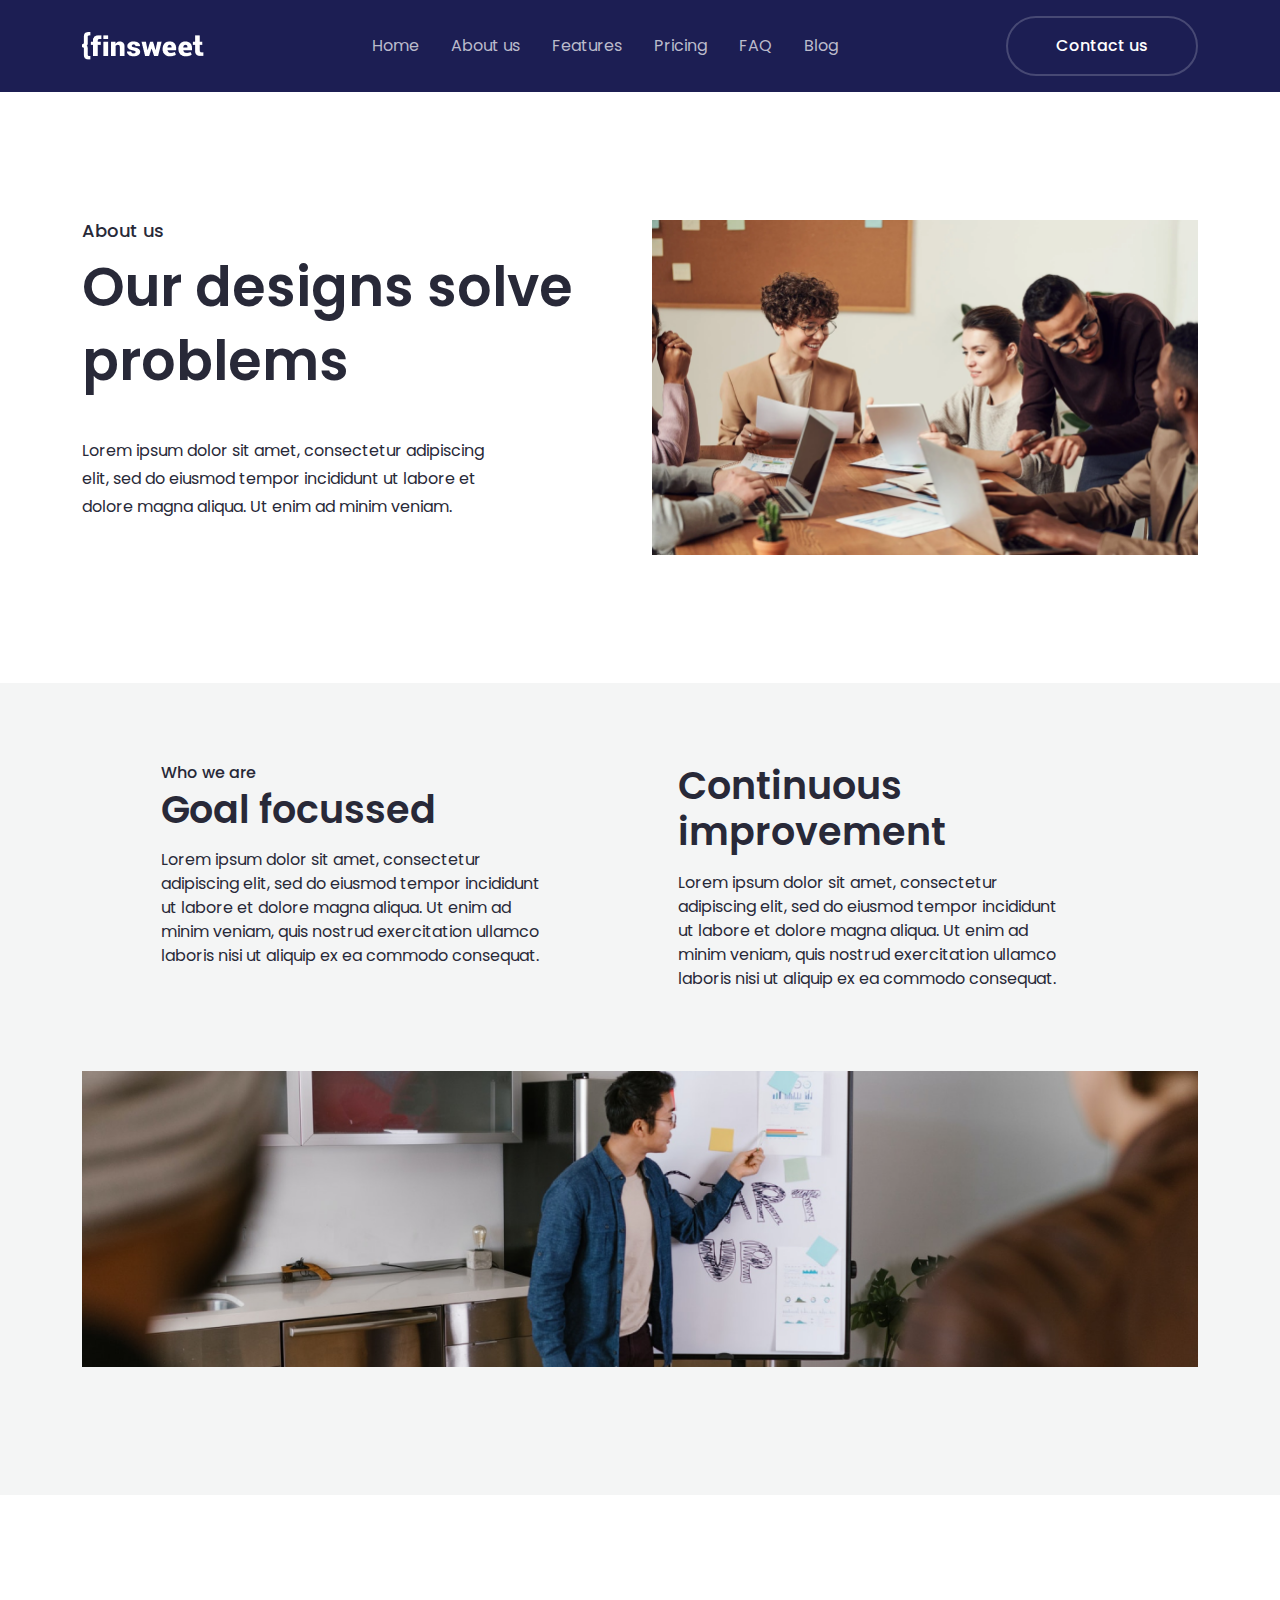
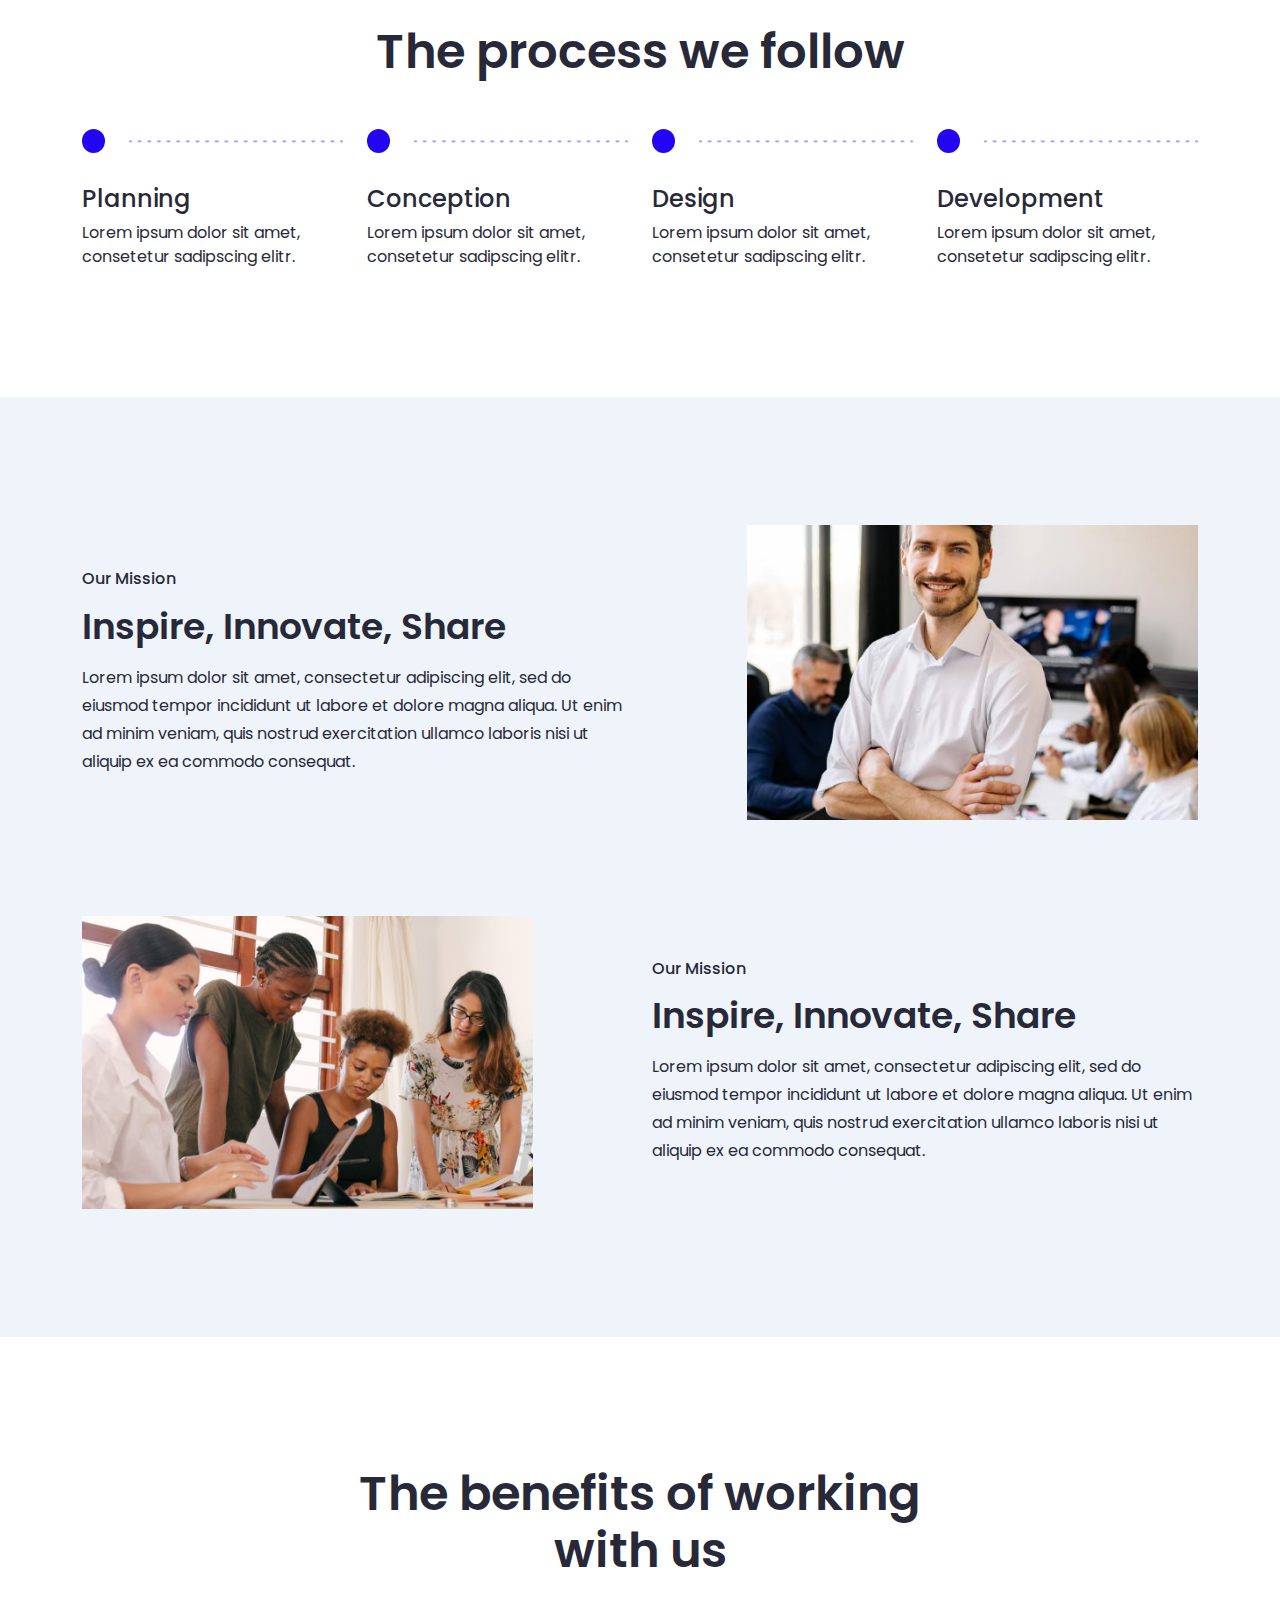
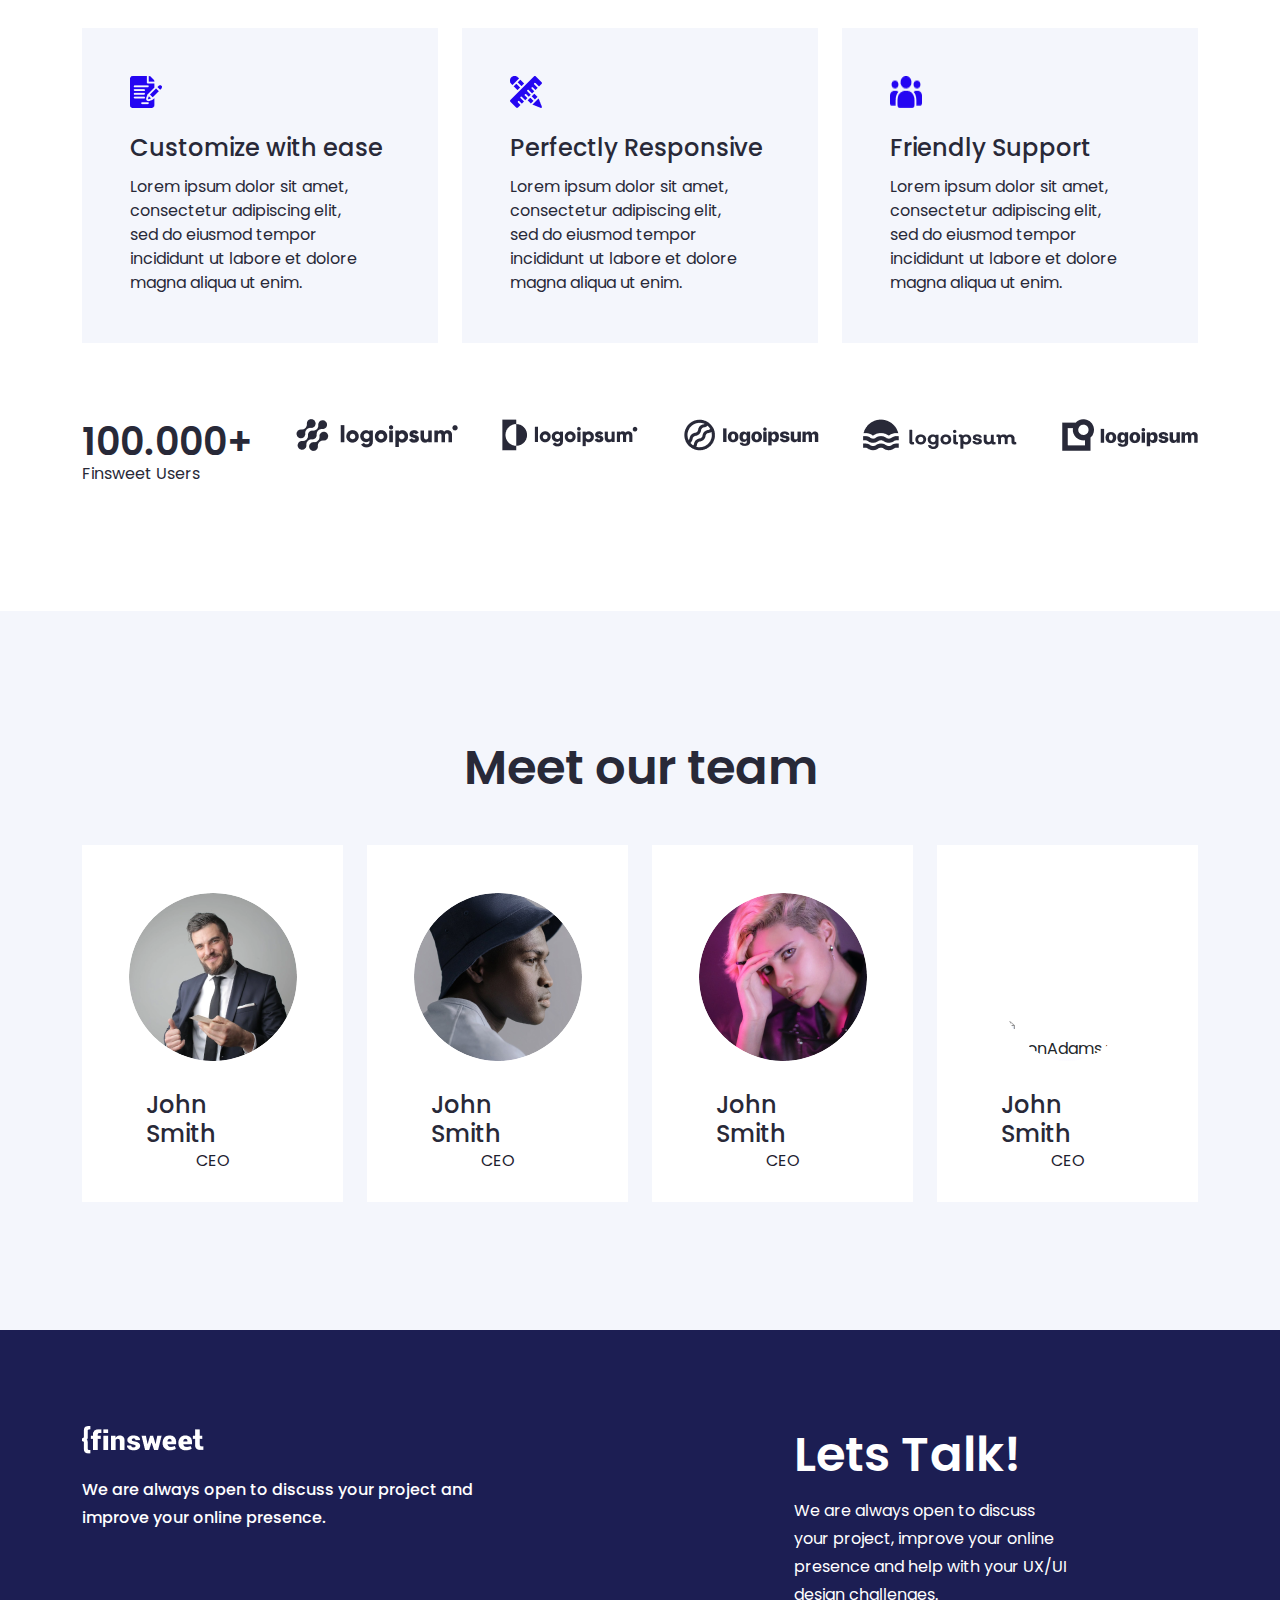
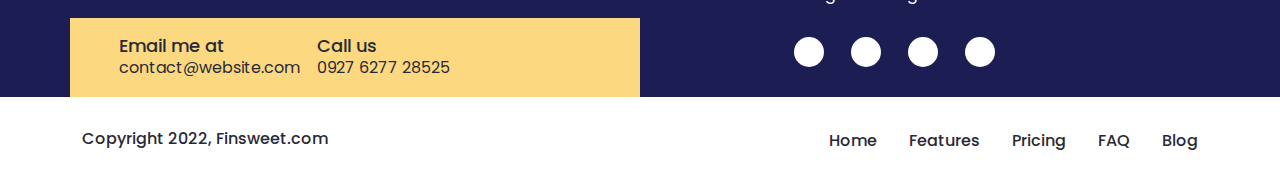
==== Aboutus.html @ c90996f8 "coded__Sk" ====
<!DOCTYPE html>
<html lang="en">
    <head>
        <meta charset="UTF-8">
        <meta name="viewport" content="width=device-width, initial-scale=1.0">
        <title>Finsweet</title>
        <!-- ================== Css link ================== -->
        <link rel="stylesheet" href="./Css/bootstrap.min.css">
        <link rel="stylesheet" href="./Css/Aboutus.css">
        <!-- ================== Css link ================== -->
        <!-- ================== Font Awesome link ================== -->

        <link
            rel="stylesheet"
            data-purpose="Layout StyleSheet"
            title="Web Awesome"
            href="/css/app-wa-462758aa1e172f82d39e1ea35e919e0a.css?vsn=d">

        <link
            rel="stylesheet"
            href="https://site-assets.fontawesome.com/releases/v6.6.0/css/all.css">

        <link
            rel="stylesheet"
            href="https://site-assets.fontawesome.com/releases/v6.6.0/css/sharp-duotone-solid.css">

        <link
            rel="stylesheet"
            href="https://site-assets.fontawesome.com/releases/v6.6.0/css/sharp-thin.css">

        <link
            rel="stylesheet"
            href="https://site-assets.fontawesome.com/releases/v6.6.0/css/sharp-solid.css">

        <link
            rel="stylesheet"
            href="https://site-assets.fontawesome.com/releases/v6.6.0/css/sharp-regular.css">

        <link
            rel="stylesheet"
            href="https://site-assets.fontawesome.com/releases/v6.6.0/css/sharp-light.css">
        <!-- ================== Font Awesome link ================== -->
    </head>
    <body>
        <!-- ====================== NavBar Markup ====================== -->
        <nav class="navbar navbar-expand-lg CoustomNav">
            <div class="container">
                <picture>
                    <img src="./images/About/NavbarLogo/Logo.png" alt="Logo.png"
                        title="Logo.png" />
                </picture>
                <!-- ========== Responsive Toogle Button ======== -->
                <button class="navbar-toggler" type="button"
                    data-bs-toggle="collapse"
                    data-bs-target="#navbarNavDropdown"
                    aria-controls="navbarNavDropdown" aria-expanded="false"
                    aria-label="Toggle navigation">
                    <span class="navbar-toggler-icon"></span>
                </button>
                <!-- ========== Responsive Toogle Button ======== -->
                <div class="CoustomNavbarMenu">
                    <ul class="navbar-nav CoustomNavbarIMenuUl ms-auto">
                        <li class="CoustomNavbarIMenuUl__Item">
                            <a href="./index.html">Home</a>
                        </li>
                        <li class="CoustomNavbarIMenuUl__Item">
                            <a href="#">About us</a>
                        </li>
                        <li class="CoustomNavbarIMenuUl__Item">
                            <a href="./features.html">Features</a>
                        </li>
                        <li class="CoustomNavbarIMenuUl__Item">
                            <a href="./Pricing.html">Pricing</a>
                        </li>
                        <li class="CoustomNavbarIMenuUl__Item">
                            <a href="#">FAQ</a>
                        </li>
                        <li class="CoustomNavbarIMenuUl__Item">
                            <a href="#">Blog</a>
                        </li>
                    </ul>
                </div>
                <button class="CoustomNav__button">Contact us</button>
            </div>
        </nav>
        <!-- ====================== NavBar Markup ====================== -->
        <!-- ====================== Our Designs Markup ====================== -->
        <section id="OurDesign">
            <div class="container">
                <div
                    class="row d-flex justify-content-between align-content-center">
                    <div class="col-lg-6">
                        <div class="OurDesignAbout">
                            <h4 class="OurDesignAbout__Subtitle">
                                About us
                            </h4>
                            <h4 class="OurDesignAbout__Title">
                                Our designs solve problems
                            </h4>
                            <p class="OurDesignAbout__Summary">
                                Lorem ipsum dolor sit amet, consectetur
                                adipiscing elit, sed do eiusmod tempor
                                incididunt ut labore et dolore magna aliqua. Ut
                                enim ad minim veniam.
                            </p>
                        </div>
                    </div>
                    <div class="col-lg-6">
                        <div class="OurDesignRight">
                            <picture>
                                <img
                                    src="./images/About/OurDesign/OurDesign.png"
                                    alt="OurDesign.png" title="OurDesign.png"
                                    class="w-100 img-fluid">
                            </picture>
                        </div>
                    </div>
                </div>
            </div>
        </section>
        <!-- ====================== Our Designs Markup ====================== -->
        <!-- ====================== WhoWeAre Markup ====================== -->
        <section id="WhoWeAre">
            <div class="container">
                <div class="row WhoWeAreWrapper">
                    <div class="col-lg-6">
                        <div class="WhoWeAreLeft">
                            <h4 class="WhoWeAreLeft__Subtitle">
                                Who we are
                            </h4>
                            <h4 class="WhoWeAreLeft__Title">
                                Goal focussed
                            </h4>
                            <p class="WhoWeAreLeft__Summary">
                                Lorem ipsum dolor sit amet, consectetur
                                adipiscing elit, sed do eiusmod tempor
                                incididunt ut labore et dolore magna aliqua. Ut
                                enim ad minim veniam, quis nostrud exercitation
                                ullamco laboris nisi ut aliquip ex ea commodo
                                consequat.
                            </p>
                        </div>
                    </div>
                    <div class="col-lg-6">
                        <div class="WhoWeAreRight">
                            <h4 class="WhoWeAreRight__title">
                                Continuous improvement
                            </h4>
                            <p class="WhoWeAreRight__Summary">
                                Lorem ipsum dolor sit amet, consectetur
                                adipiscing elit, sed do eiusmod tempor
                                incididunt ut labore et dolore magna aliqua. Ut
                                enim ad minim veniam, quis nostrud exercitation
                                ullamco laboris nisi ut aliquip ex ea commodo
                                consequat.
                            </p>
                        </div>
                    </div>
                </div>
                <div class="row">
                    <div class="col">
                        <picture>
                            <img src="./images/About/WhoWeAre/WhoWeAre.png"
                                alt="WhoWeAre.png" title="WhoWeAre.png"
                                class="w-100 img-fluid">
                        </picture>
                    </div>
                </div>
            </div>
        </section>
        <!-- ====================== WhoWeAre Markup ====================== -->
        <!-- ====================== Poccess Markup ====================== -->
        <section id="proccess">
            <div class="container">
                <h4 class="text-center proccess__Header">
                    The process we follow
                </h4>
                <div class="row ProccessItemWrapper">
                    <div class="col-lg-3">
                        <div class="proccessItem">

                            <div class="proccessItemUpper">
                                <div class="proccessItem__circle"></div>
                                <picture>
                                    <img
                                        src="./images/About/Proccess/LineIndicator.png"
                                        alt="LineIndicator.png"
                                        title="LineIndicator.png"
                                        class="img-fluid w-100">
                                </picture>
                            </div>
                            <h4 class="proccessItem__Header">
                                Planning
                            </h4>
                            <p class="proccessItem__Summary">
                                Lorem ipsum dolor sit amet, consetetur
                                sadipscing elitr.
                            </p>
                        </div>
                    </div>
                    <div class="col-lg-3">
                        <div class="proccessItem">

                            <div class="proccessItemUpper">
                                <div class="proccessItem__circle"></div>
                                <picture>
                                    <img
                                        src="./images/About/Proccess/LineIndicator.png"
                                        alt="LineIndicator.png"
                                        title="LineIndicator.png"
                                        class="img-fluid w-100">
                                </picture>
                            </div>
                            <h4 class="proccessItem__Header">
                                Conception
                            </h4>
                            <p class="proccessItem__Summary">
                                Lorem ipsum dolor sit amet, consetetur
                                sadipscing elitr.
                            </p>
                        </div>
                    </div>
                    <div class="col-lg-3">
                        <div class="proccessItem">

                            <div class="proccessItemUpper">
                                <div class="proccessItem__circle"></div>
                                <picture>
                                    <img
                                        src="./images/About/Proccess/LineIndicator.png"
                                        alt="LineIndicator.png"
                                        title="LineIndicator.png"
                                        class="img-fluid w-100">
                                </picture>
                            </div>
                            <h4 class="proccessItem__Header">
                                Design
                            </h4>
                            <p class="proccessItem__Summary">
                                Lorem ipsum dolor sit amet, consetetur
                                sadipscing elitr.
                            </p>
                        </div>
                    </div>
                    <div class="col-lg-3">
                        <div class="proccessItem">

                            <div class="proccessItemUpper">
                                <div class="proccessItem__circle"></div>
                                <picture>
                                    <img
                                        src="./images/About/Proccess/LineIndicator.png"
                                        alt="LineIndicator.png"
                                        title="LineIndicator.png"
                                        class="img-fluid w-100">
                                </picture>
                            </div>
                            <h4 class="proccessItem__Header">
                                Development
                            </h4>
                            <p class="proccessItem__Summary">
                                Lorem ipsum dolor sit amet, consetetur
                                sadipscing elitr.
                            </p>
                        </div>
                    </div>

                </div>
            </div>
        </section>
        <!-- ====================== Poccess Markup ====================== -->
        <!-- ====================== MisionVison Markup ====================== -->
        <section id="MisionVison">
            <div class="container">
                <div
                    class="row MissionVisonWrapper">
                    <div class="col-lg-6">
                        <div class="MisionVisionLeft">
                            <h4 class="MisionVisionLeft__SubbHeader">
                                Our Mission
                            </h4>
                            <h4 class="MisionVisionLeft__Header">
                                Inspire, Innovate, Share
                            </h4>
                            <p class="MisionVisionLeft__Summary">
                                Lorem ipsum dolor sit amet, consectetur
                                adipiscing elit, sed do eiusmod tempor
                                incididunt ut labore et dolore magna aliqua. Ut
                                enim ad minim veniam, quis nostrud exercitation
                                ullamco laboris nisi ut aliquip ex ea commodo
                                consequat.
                            </p>
                        </div>
                    </div>
                    <div class="col-lg-5">
                        <picture>
                            <img
                                src="./images/About/MissionVison/MissionVission.png"
                                alt="MissionVission.png"
                                title="MissionVission.png"
                                class="w-100 img-fluid">
                        </picture>
                    </div>
                </div>
                <div
                    class="row MissionVisonWrapper Mission--wrapper">
                    <div class="col-lg-5">
                        <picture>
                            <img
                                src="./images/About/MissionVison/missionvission2.png"
                                alt="missionvission2.png"
                                title="missionvission2.png"
                                class="w-100 img-fluid">
                        </picture>
                    </div>
                    <div class="col-lg-6">
                        <div class="MisionVisionLeft">
                            <h4 class="MisionVisionLeft__SubbHeader">
                                Our Mission
                            </h4>
                            <h4 class="MisionVisionLeft__Header">
                                Inspire, Innovate, Share
                            </h4>
                            <p class="MisionVisionLeft__Summary">
                                Lorem ipsum dolor sit amet, consectetur
                                adipiscing elit, sed do eiusmod tempor
                                incididunt ut labore et dolore magna aliqua. Ut
                                enim ad minim veniam, quis nostrud exercitation
                                ullamco laboris nisi ut aliquip ex ea commodo
                                consequat.
                            </p>
                        </div>
                    </div>

                </div>
            </div>
        </section>
        <!-- ====================== MisionVison Markup ====================== -->
        <!-- ====================== Benefits Markup ====================== -->
        <section id="Benefits">
            <div class="container">
                <div class="d-flex justify-content-center BenefitsHeader">
                    <h4 class="BenefitsHeader__title">
                        The benefits of working with us
                    </h4>
                </div>
                <div class="row BenefitsItemWrapper">
                    <div class="col-lg-4">
                        <div class="BenefitsItem">
                            <picture>
                                <img src="./images/About/Benefits/Icon1.png"
                                    alt="Icon1.png" title="Icon1.png"
                                    class="BenefitsItemIcon">
                            </picture>
                            <h4 class="BenefitsItem__header">
                                Customize with ease
                            </h4>
                            <p class="BenefitsItem__summary">
                                Lorem ipsum dolor sit amet, consectetur
                                adipiscing elit, sed do eiusmod tempor
                                incididunt ut labore et dolore magna aliqua ut
                                enim.
                            </p>
                        </div>
                    </div>
                    <div class="col-lg-4">
                        <div class="BenefitsItem">
                            <picture>
                                <img src="./images/About/Benefits/Icon2.png"
                                    alt="Icon1.png" title="Icon1.png"
                                    class="BenefitsItemIcon">
                            </picture>
                            <h4 class="BenefitsItem__header">
                                Perfectly Responsive
                            </h4>
                            <p class="BenefitsItem__summary">
                                Lorem ipsum dolor sit amet, consectetur
                                adipiscing elit, sed do eiusmod tempor
                                incididunt ut labore et dolore magna aliqua ut
                                enim.
                            </p>
                        </div>
                    </div>
                    <div class="col-lg-4">
                        <div class="BenefitsItem">
                            <picture>
                                <img src="./images/About/Benefits/Icon3.png"
                                    alt="Icon1.png" title="Icon1.png"
                                    class="BenefitsItemIcon">
                            </picture>
                            <h4 class="BenefitsItem__header">
                                Friendly Support
                            </h4>
                            <p class="BenefitsItem__summary">
                                Lorem ipsum dolor sit amet, consectetur
                                adipiscing elit, sed do eiusmod tempor
                                incididunt ut labore et dolore magna aliqua ut
                                enim.
                            </p>
                        </div>
                    </div>
                </div>
                <div class="BenefitsDownLogo">
                    <div class="BenefitsDownLogoLeft">
                        <h4 class="BenefitsDownLogoLeft__header">
                            100.000+
                        </h4>
                        <h4 class="BenefitsDownLogoLeft__Subheader">
                            Finsweet Users
                        </h4>
                    </div>
                    <picture><img src="./images/About/Benefits/Logo1.png"
                            alt="Logo1.png" title="Logo1.png"
                            class="w-100 img-fluid"></picture>

                    <picture><img src="./images/About/Benefits/Logo2.png"
                            alt="Logo2.png" title="Logo2.png"
                            class="w-100 img-fluid"></picture>
                    <picture><img src="./images/About/Benefits/Logo3.png"
                            alt="Logo3.png" title="Logo3.png"
                            class="w-100 img-fluid"></picture>
                    <picture><img src="./images/About/Benefits/Logo4.png"
                            alt="Logo4.png" title="Logo4.png"
                            class="w-100 img-fluid"></picture>
                    <picture><img src="./images/About/Benefits/Logo5.png"
                            alt="Logo5.png" title="Logo5.png"
                            class="w-100 img-fluid"></picture>
                </div>
            </div>
        </section>
        <!-- ====================== Benefits Markup ====================== -->
        <!-- ====================== MeetTeam Markup ====================== -->
        <section id="MeetTeam">
            <div class="container">
                <div class=" d-flex justify-content-center">
                    <h4 class="MeetTeamHeader__title">
                        Meet our team
                    </h4>
                </div>
                <div class="d-flex mt-5 row">
                    <div class="col-3">
                        <div class="JhonSmith">
                            <div class="JhonSmithPicture">
                                <picture>
                                    <img
                                        src="./images/About/MeetTeam/JohnSmith.png"
                                        alt="JohnSmith.png"
                                        title="JohnSmith.png">
                                </picture>
                                <div class="JhonSmithPictureOverlayer">
                                    <i class="fa-brands fa-facebook"></i>
                                    <i class="fa-brands fa-twitter"></i>
                                    <i class="fa-brands fa-linkedin"></i>
                                </div>
                            </div>
                            <h4 class="JhonSmith__title">
                                John Smith
                            </h4>
                            <h4 class="JhonSmith__Subtitle">
                                CEO
                            </h4>
                        </div>
                    </div>
                    <div class="col-3">
                        <div class="JhonSmith">
                            <div class="JhonSmithPicture">
                                <picture>
                                    <img
                                        src="./images/About/MeetTeam/PaulJones.png"
                                        alt="PaulJones.png"
                                        title="PaulJones.png">
                                </picture>
                                <div class="JhonSmithPictureOverlayer">
                                    <i class="fa-brands fa-facebook"></i>
                                    <i class="fa-brands fa-twitter"></i>
                                    <i class="fa-brands fa-linkedin"></i>
                                </div>
                            </div>
                            <h4 class="JhonSmith__title">
                                John Smith
                            </h4>
                            <h4 class="JhonSmith__Subtitle">
                                CEO
                            </h4>
                        </div>
                    </div>
                    <div class="col-3">
                        <div class="JhonSmith">
                            <div class="JhonSmithPicture">
                                <picture>
                                    <img
                                        src="./images/About/MeetTeam/SaraHarin.png"
                                        alt="SaraHarin.png"
                                        title="SaraHarin.png">
                                </picture>
                                <div class="JhonSmithPictureOverlayer">
                                    <i class="fa-brands fa-facebook"></i>
                                    <i class="fa-brands fa-twitter"></i>
                                    <i class="fa-brands fa-linkedin"></i>
                                </div>
                            </div>
                            <h4 class="JhonSmith__title">
                                John Smith
                            </h4>
                            <h4 class="JhonSmith__Subtitle">
                                CEO
                            </h4>
                        </div>
                    </div>
                    <div class="col-3">
                        <div class="JhonSmith">
                            <div class="JhonSmithPicture">
                                <picture>
                                    <img src="./Images/MeetTeam/SimonAdams.png"
                                        alt="SimonAdams.png"
                                        title="SimonAdams.png">
                                </picture>
                                <div class="JhonSmithPictureOverlayer">
                                    <i class="fa-brands fa-facebook"></i>
                                    <i class="fa-brands fa-twitter"></i>
                                    <i class="fa-brands fa-linkedin"></i>
                                </div>
                            </div>
                            <h4 class="JhonSmith__title">
                                John Smith
                            </h4>
                            <h4 class="JhonSmith__Subtitle">
                                CEO
                            </h4>
                        </div>
                    </div>
                </div>
            </div>

        </section>
        <!-- ====================== MeetTeam Markup ====================== -->
        <!-- =========== Footer Markup =========== -->
        <section id="Footer">
            <div class="container">
                <div class="row">
                    <div class="col-6">
                        <div class="FooterLeft">
                            <picture>
                                <img src="./images/NavbarLogo/Logo.png"
                                    alt="Logo.png"
                                    title="Logo.png">
                            </picture>
                            <p class="FooterLeft__Summary">
                                We are always open to discuss your project and
                                improve your
                                online presence.
                            </p>
                            <div class="row FooterLeftContact">
                                <div class="col-6">
                                    <div class="FooterLeftContactleft">
                                        <h4
                                            class="FooterLeftContactleft__header">
                                            Email me at
                                        </h4>
                                        <a href="#"
                                            class="FooterLeftContactleft__mail">
                                            contact@website.com
                                        </a>
                                    </div>
                                </div>
                                <div class="col-6">
                                    <div class="FooterLeftContactleft">
                                        <h4
                                            class="FooterLeftContactleft__header">
                                            Call us
                                        </h4>
                                        <a href="#"
                                            class="FooterLeftContactleft__mail">
                                            0927 6277 28525
                                        </a>
                                    </div>
                                </div>

                            </div>
                        </div>
                    </div>
                    <div class="col-6">
                        <div class="FotterRigth">
                            <h4 class="FotterRigth__title">
                                Lets Talk!
                            </h4>
                            <p class="FotterRigth__Summary">
                                We are always open to discuss your project,
                                improve your
                                online presence and help with your UX/UI design
                                challenges.
                            </p>
                            <div class="FotterRigthIcon">
                                <a href="#" class="FotterRigthIcon__linked"><i
                                        class="fa-brands fa-facebook-f"></i></a>

                                <a href="#" class="FotterRigthIcon__linked"><i
                                        class="fa-brands fa-twitter"></i></a>
                                <a href="#" class="FotterRigthIcon__linked"> <i
                                        class="fa-brands fa-square-instagram"></i></a>
                                <a href="#" class="FotterRigthIcon__linked"> <i
                                        class="fa-brands fa-linkedin"></i></a>

                            </div>
                        </div>
                    </div>
                </div>
            </div>
        </section>
        <!-- =========== Footer Markup =========== -->
        <!-- =========== Footer2 Markup =========== -->
        <footer>
            <div class="container">
                <div class="FotterWrapper">
                    <h4 class="FootterPartCopy">Copyright 2022,
                        Finsweet.com</h4>

                    <div>
                        <ul class="FootterPartCopyRigt">
                            <li class="FootterPartCopyRigt">
                                <a class="FootterPartCopyRigt__item"
                                    aria-current="page"
                                    href="#">Home</a>
                            </li>
                            <li class="FootterPartCopyRigt">
                                <a class="FootterPartCopyRigt__item"
                                    href="#">Features</a>
                            </li>

                            <li class="FootterPartCopyRigt">
                                <a class="FootterPartCopyRigt__item"
                                    href="#">Pricing</a>
                            </li>
                            <li class="FootterPartCopyRigt">
                                <a class="FootterPartCopyRigt__item"
                                    href="#">FAQ</a>
                            </li>
                            <li class="FootterPartCopyRigt">
                                <a class="FootterPartCopyRigt__item"
                                    href="#">Blog</a>
                            </li>

                        </ul>
                    </div>
                </div>
            </div>
        </footer>
        <!-- =========== Footer2 Markup =========== -->
        <!-- ================== Java & Bootstrap link ================== -->
        <script src="./js/bootstrap.min.js"></script>
        <script src="./js/main.js"></script>
        <!-- ================== Java & Bootstrap link ================== -->
    </body>
</html>
---- Css/Aboutus.css ----
/* ======================Common CSS====================== */
/* =============== Google Font ============= */
/* =============== Popins Font =============== */
@import url("https://fonts.googleapis.com/css2?family=Poppins:ital,wght@0,100;0,200;0,300;0,400;0,500;0,600;0,700;0,800;0,900;1,100;1,200;1,300;1,400;1,500;1,600;1,700;1,800;1,900&display=swap");
/* =============== Popins Font =============== */
/* =============== Google Font ============= */
* {
  padding: 0;
  margin: 0;
  box-sizing: border-box;
}
a {
  text-decoration: none;
}
h1,
h2,
h3,
h4,
h5,
h6,
img,
ul,
li,
ol,
span,
a,
div,
nav,
br,
p {
  margin: 0;
  padding: 0;
}
ul,
li,
ol {
  list-style: none;
}
img {
  vertical-align: middle;
}
:root {
  --primary_Background_color: #1c1e53;
  --secondary_Background_color: #f4f6fc;
  --yellow_color: #fcd980;
  --white_color: #ffff;
  --black_color: #282938;
  /* ===========Text Font Family============ */
  --Popins_Font: "Poppins", sans-serif;
  /* ===========Text Font Family============ */
}
body {
  font-family: var(--Popins_Font);
}
/* ======================Common CSS====================== */
/* ================ Navbar Css ================ */
.CoustomNav {
  padding: 16px 0;
  background-color: var(--primary_Background_color);
}

.CoustomNavbarIMenuUl {
  column-gap: 32px;
}
.CoustomNavbarIMenuUl__Item a {
  color: #bbbbcb;
  transition: all linear 0.2s;
  -webkit-transition: all linear 0.2s;
  -moz-transition: all linear 0.2s;
  -ms-transition: all linear 0.2s;
  -o-transition: all linear 0.2s;
}
.CoustomNavbarIMenuUl__Item:hover a {
  color: var(--white_color);
}
.CoustomNav__button {
  padding: 16px 48px;
  background-color: transparent;
  color: var(--white_color);
  font-size: 16px;
  font-weight: 500;
  border: 2px solid rgb(244, 246, 252, 20%);
  border-radius: 42px;
  -webkit-border-radius: 42px;
  -moz-border-radius: 42px;
  -ms-border-radius: 42px;
  -o-border-radius: 42px;
  transition: all linear 0.3s;
  -webkit-transition: all linear 0.3s;
  -moz-transition: all linear 0.3s;
  -ms-transition: all linear 0.3s;
  -o-transition: all linear 0.3s;
}
.CoustomNav__button:hover {
  background-color: var(--yellow_color);
  color: var(--black_color);
}
/* ================ Navbar Css ================ */
/* ====================== Our Designs Css ====================== */
#OurDesign {
  background-color: var(--white_color);
  padding: 128px 0;
}
.OurDesignAbout {
  display: flex;
  flex-direction: column;
}
.OurDesignAbout__Subtitle {
  font-size: 18px;
  font-weight: 500;
  color: var(--black_color);
}
.OurDesignAbout__Title {
  margin-top: 8px;
  font-size: 54px;
  font-weight: 600;
  color: var(--black_color);
  line-height: 74px;
}
.OurDesignAbout__Summary {
  margin-top: 39px;
  font-size: 16px;
  font-weight: 400;
  color: var(--black_color);
  line-height: 28px;
  padding-right: 139px;
}
/* ====================== Our Designs Css ====================== */
/* ====================== WhoWeAre Css ====================== */
#WhoWeAre {
  background-color: #f4f5f5;
  padding-top: 80px;
  padding-bottom: 128px;
}
.WhoWeAreWrapper {
  display: flex;
  justify-content: space-between;
  padding-left: 79px;
  padding-right: 27px;
  padding-bottom: 80px;
}
.WhoWeAreLeft {
  display: flex;
  flex-direction: column;
}
.WhoWeAreLeft__Subtitle {
  font-size: 16px;
  font-weight: 500;
  color: var(--black_color);
}
.WhoWeAreLeft__Title {
  margin-top: 4px;
  font-size: 38px;
  font-weight: 600;
  color: var(--black_color);
}
.WhoWeAreLeft__Summary {
  margin-top: 16px;
  font-size: 16px;
  font-weight: 400;
  color: var(--black_color);
  padding-right: 107px;
}
.WhoWeAreRight {
  display: flex;
  flex-direction: column;
}
.WhoWeAreRight__title {
  font-size: 38px;
  font-weight: 600;
  color: var(--black_color);
}
.WhoWeAreRight__Summary {
  margin-top: 16px;
  font-size: 16px;
  font-weight: 400;
  color: var(--black_color);
  padding-right: 107px;
}
/* ====================== WhoWeAre Css ====================== */
/* ====================== Proccess Css ====================== */
#proccess {
  padding: 128px 0;
  background-color: var(--white_color);
}
.proccess__Header {
  font-size: 48px;
  font-weight: 600;
  color: var(--black_color);
}
.ProccessItemWrapper {
  margin-top: 48px;
}
.proccessItem {
  display: flex;
  flex-direction: column;
}
.proccessItemUpper {
  display: flex;
  column-gap: 24px;
}
.proccessItem__circle {
  height: 24px;
  width: 24px;
  border-radius: 100%;
  border: none;
  -webkit-border-radius: 100%;
  -moz-border-radius: 100%;
  -ms-border-radius: 100%;
  -o-border-radius: 100%;
  background-color: #2405f2;
}
.proccessItem__Header {
  margin-top: 32px;
  font-size: 24px;
  font-weight: 500;
  color: var(--black_color);
}
.proccessItem__Summary {
  margin-top: 8px;
  font-size: 16px;
  font-weight: 400;
  color: var(--black_color);
  line-height: 24px;
}
/* ====================== Proccess Css ====================== */
/* ====================== MisionVison Css ====================== */
#MisionVison {
  padding: 128px 0;
  background-color: #eef4fa;
}
.MissionVisonWrapper {
  display: flex;
  justify-content: space-between;
  align-items: center;
}
.MisionVisionLeft {
  display: flex;
  flex-direction: column;
  row-gap: 16px;
}
.MisionVisionLeft__SubbHeader {
  font-size: 16px;
  font-weight: 500;
  color: var(--black_color);
}
.MisionVisionLeft__Header {
  font-size: 36px;
  font-weight: 600;
  color: var(--black_color);
}
.MisionVisionLeft__Summary {
  font-size: 16px;
  font-weight: 400;
  line-height: 28px;
  color: var(--black_color);
  padding-right: 5px;
}
.Mission--wrapper {
  margin-top: 96px;
}
/* ====================== MisionVison Css ====================== */
/* ====================== Benefits Css ====================== */
#Benefits {
  background-color: var(--white_color);
  padding: 128px 0;
}
.BenefitsHeader__title {
  font-size: 48px;
  font-weight: 600;
  color: var(--black_color);
  max-width: 630px;
  text-align: center;
}
.BenefitsItemWrapper {
  margin-top: 48px;
}
.BenefitsItem {
  background-color: #f4f6fc;
  padding: 48px 0 48px 48px;
}
.BenefitsItemIcon {
  height: 32px;
  width: 32px;
}
.BenefitsItem__header {
  margin-top: 26px;
  font-size: 24px;
  font-weight: 500;
  color: var(--black_color);
}
.BenefitsItem__summary {
  font-size: 16px;
  margin-top: 12px;
  font-weight: 400;
  color: var(--black_color);
  padding-right: 75px;
}
.BenefitsDownLogo {
  display: flex;
}
.BenefitsDownLogoLeft {
  display: flex;
  flex-direction: column;
}
.BenefitsDownLogoLeft__header {
  font-size: 38px;
  font-weight: 600;
  color: var(--black_color);
}
.BenefitsDownLogoLeft__Subheader {
  font-size: 16px;
  font-weight: 400;
  color: var(--black_color);
}
.BenefitsDownLogo {
  display: flex;
  justify-content: space-between;
  margin-top: 76px;
}
/* ====================== Benefits Css ====================== */
/* ====================== MeetTeam Css ====================== */
#MeetTeam {
  background-color: #f4f6fc;
  padding: 128px 0;
}
.MeetTeamHeader__title {
  font-size: 48px;
  font-weight: 600;
  color: var(--black_color);
}
.JhonSmith {
  padding: 48px 64px 32px 64px;
  display: flex;
  flex-direction: column;
  justify-content: center;
  align-items: center;
  background-color: var(--white_color);
}
.JhonSmith:hover .JhonSmithPictureOverlayer {
  bottom: 0;
  left: 0;
}
.JhonSmithPicture {
  position: relative;
  max-width: 168px;
  height: 168px;
  overflow: hidden;
  border-radius: 100%;
  -webkit-border-radius: 100%;
  -moz-border-radius: 100%;
  -ms-border-radius: 100%;
  -o-border-radius: 100%;
  display: flex;
  justify-content: center;
  align-items: end;
  column-gap: 11px;
}
.JhonSmithPictureOverlayer {
  width: 100%;
  height: 100%;
  bottom: -162px;
  left: 0;
  position: absolute;
  background-image: linear-gradient(
    0deg,
    rgb(82, 57, 250, 00.75),
    rgb(255, 255, 255, 0)
  );
  opacity: 0.7;
  border-radius: 100%;
  -webkit-border-radius: 100%;
  -moz-border-radius: 100%;
  -ms-border-radius: 100%;
  -o-border-radius: 100%;
  display: flex;
  justify-content: center;
  align-items: end;
  column-gap: 11px;
  transition: all linear 0.3s;
  -webkit-transition: all linear 0.3s;
  -moz-transition: all linear 0.3s;
  -ms-transition: all linear 0.3s;
  -o-transition: all linear 0.3s;
}
.JhonSmithPictureOverlayer i {
  color: var(--white_color);
  margin-bottom: 28px;
}
.JhonSmith__title {
  margin-top: 30px;
  font-size: 24px;
  font-weight: 500;
  color: var(--black_color);
}
.JhonSmith__Subtitle {
  margin-top: 2px;
  font-size: 16px;
  font-weight: 400;
  color: #1d2130;
}
/* ====================== MeetTeam Css ====================== */

/* =========== Footer CSS =========== */
#Footer {
  background-color: var(--primary_Background_color);
  padding-top: 96px;
}

.FooterLeft__Summary {
  margin-top: 22px;
  font-size: 16px;
  font-weight: 500;
  color: var(--white_color);
  line-height: 28px;
  padding-right: 90px;
}
.FooterLeftContact {
  margin-top: 86px;
  background-color: var(--yellow_color);
  padding: 17px 137px 17px 37px;
}
.FooterLeftContactleft {
  display: flex;
  flex-direction: column;
}
.FooterLeftContactleft__header {
  font-size: 18px;
  font-weight: 500;
  color: var(--black_color);
}
.FooterLeftContactleft__mail {
  font-size: 16px;
  font-weight: 400;
  color: var(--black_color);
}

.FotterRigth {
  display: flex;
  flex-direction: column;
  padding-left: 142px;
}
.FotterRigth__title {
  font-size: 48px;
  font-weight: 600;
  color: var(--white_color);
}
.FotterRigth__Summary {
  margin-top: 14px;
  font-size: 16px;
  font-weight: 400;
  color: var(--white_color);
  line-height: 28px;
  padding-right: 126px;
}
.FotterRigthIcon {
  margin-top: 28px;
  display: flex;
  column-gap: 27px;
}
.FotterRigthIcon__linked {
  color: var(--black_color);
  display: flex;
  align-items: center;
  justify-content: center;
  width: 30px;
  height: 30px;
  background-color: var(--white_color);
  border-radius: 50%;
  -webkit-border-radius: 50%;
  -moz-border-radius: 50%;
  -ms-border-radius: 50%;
  -o-border-radius: 50%;
}
/* =========== Footer CSS =========== */
/* =========== Footer2 CSS =========== */
.FotterWrapper {
  display: flex;
  justify-content: space-between;
  padding: 32px 0;
}
.FootterPartCopy {
  font-size: 16px;
  font-weight: 500;
  color: var(--black_color);
}
.FootterPartCopyRigt {
  display: flex;
  column-gap: 32px;
}
.FootterPartCopyRigt__item {
  font-size: 16px;
  font-weight: 500;
  color: var(--black_color);
}

/* =========== Footer2 CSS =========== */
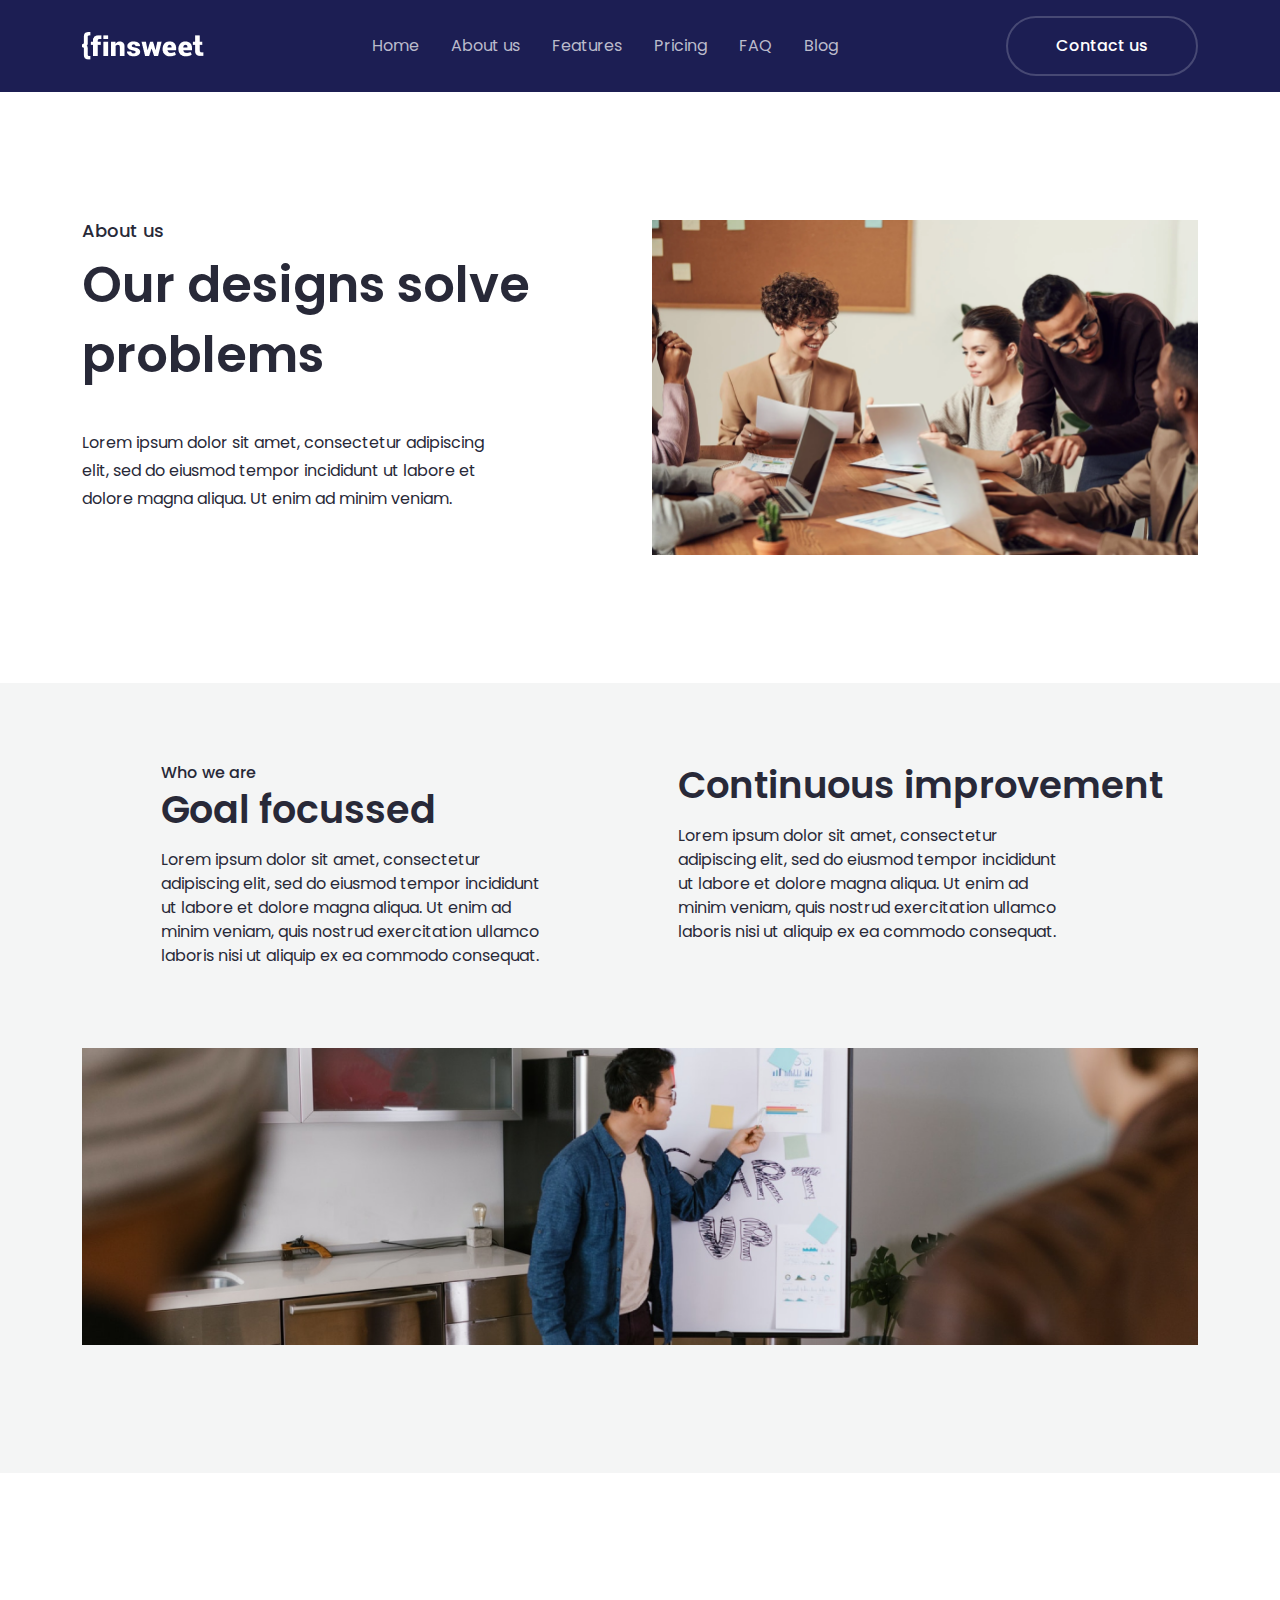
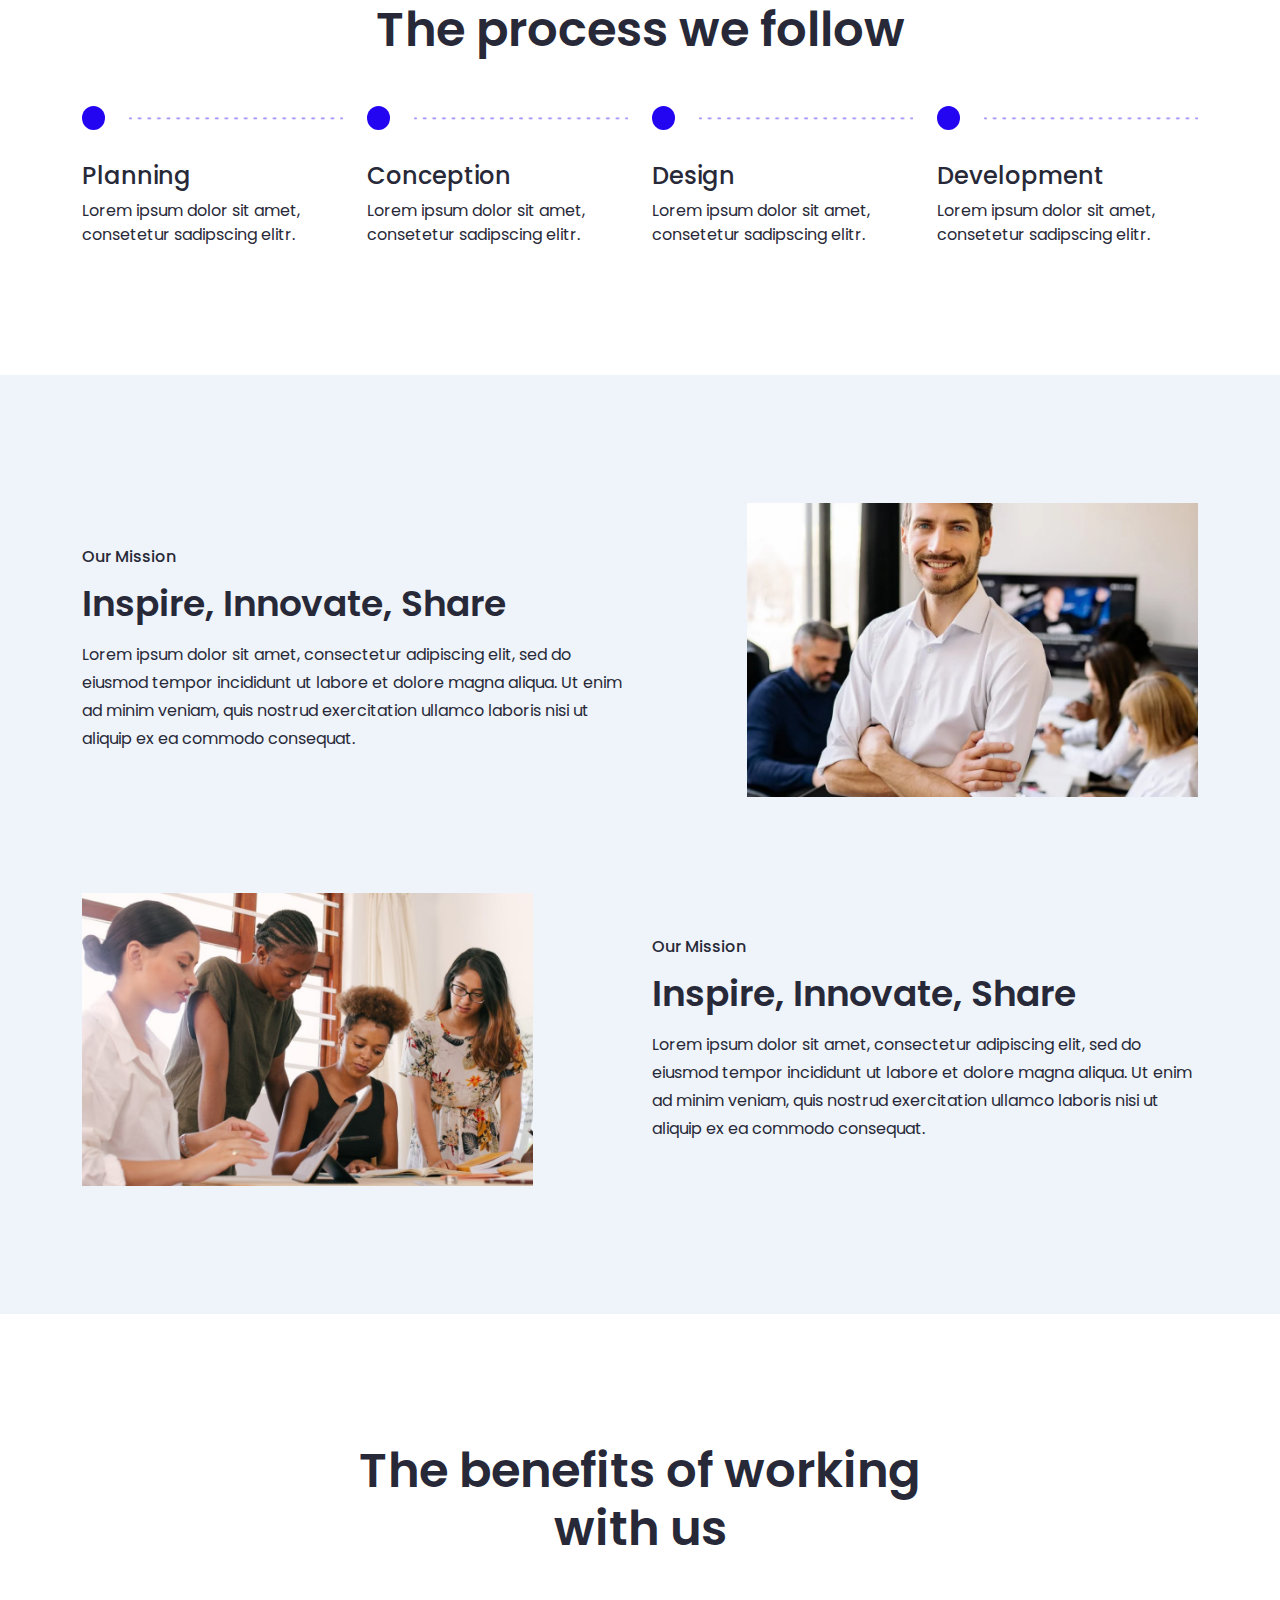
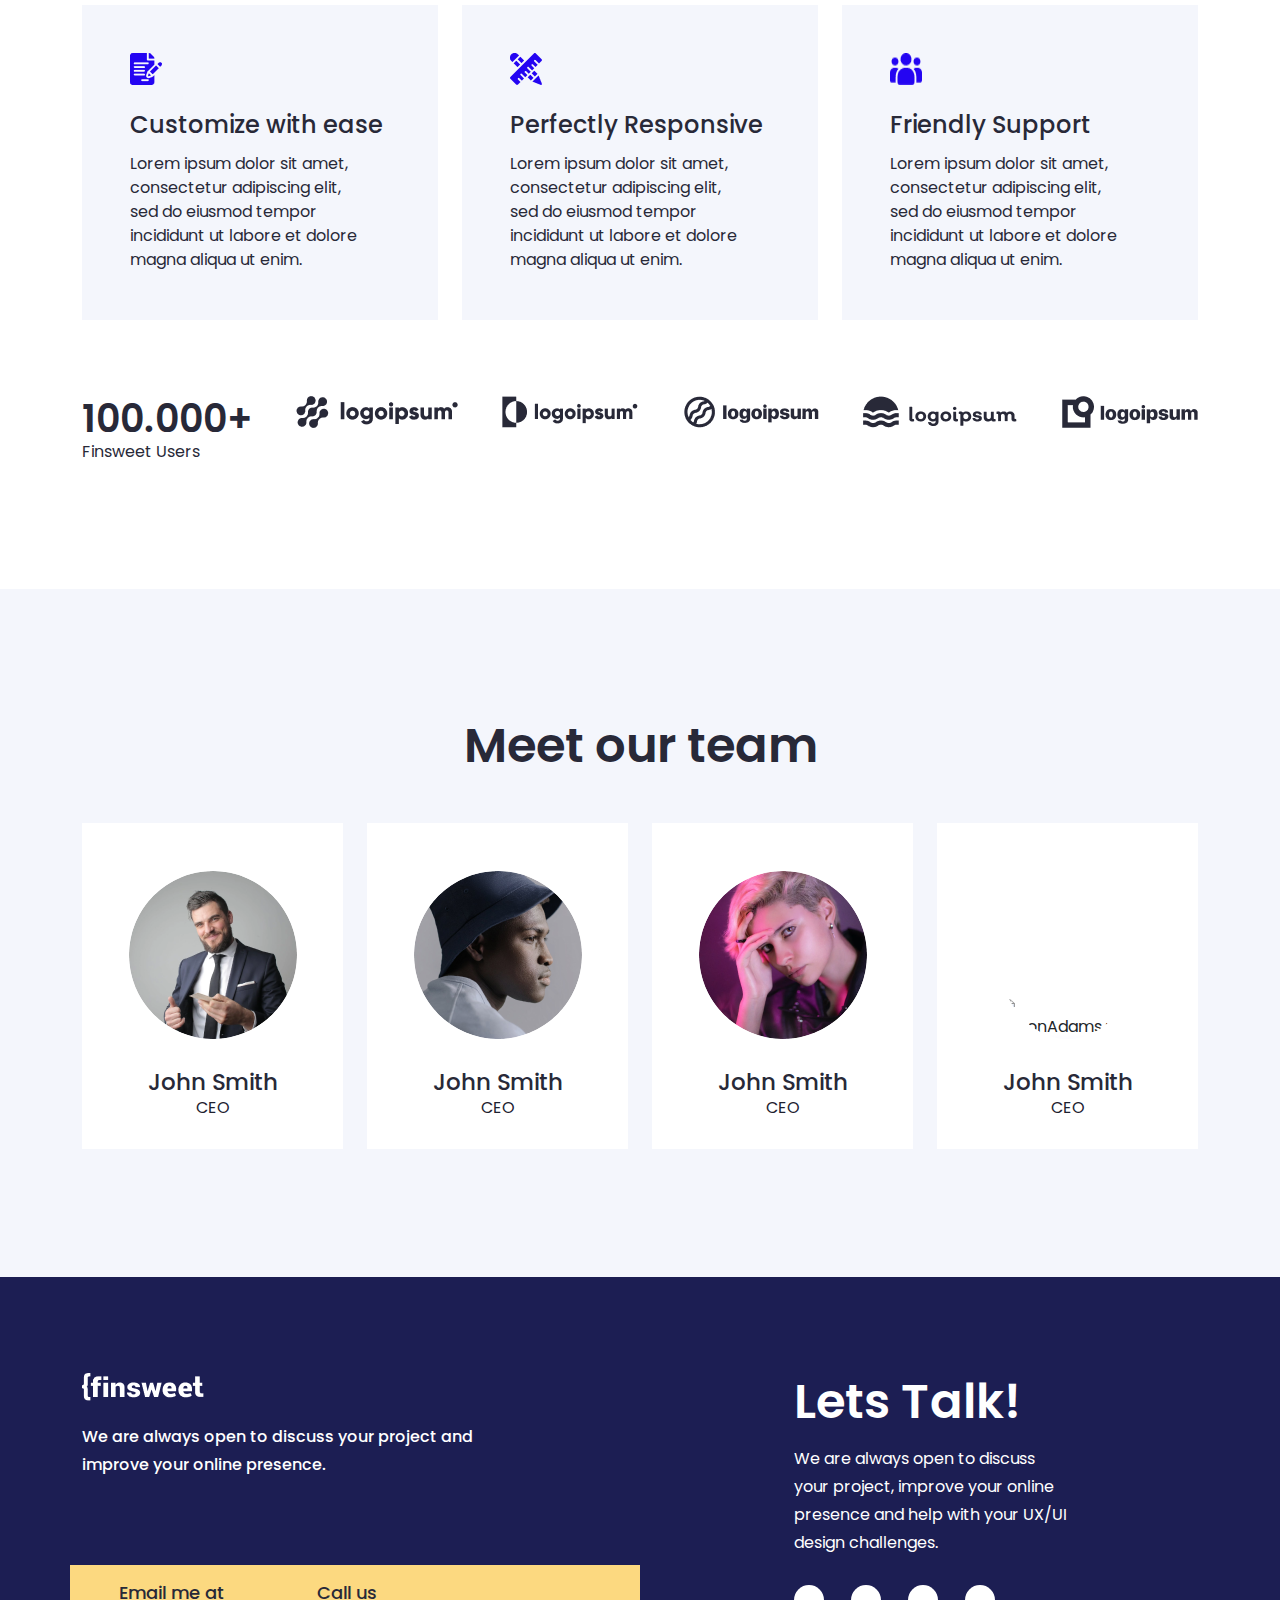
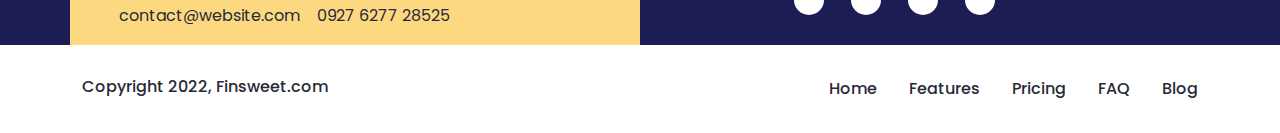
==== commit 0932830e: "responsive for 2nd page" ====
--- a/Aboutus.html
+++ b/Aboutus.html
@@ -7,6 +7,7 @@
         <!-- ================== Css link ================== -->
         <link rel="stylesheet" href="./Css/bootstrap.min.css">
         <link rel="stylesheet" href="./Css/Aboutus.css">
+        <link rel="stylesheet" href="./Css/about.responsive.css">
         <!-- ================== Css link ================== -->
         <!-- ================== Font Awesome link ================== -->
 
@@ -42,7 +43,7 @@
         <!-- ================== Font Awesome link ================== -->
     </head>
     <body>
-        <!-- ====================== NavBar Markup ====================== -->
+        <!-- ===================== NavBar Markup ====================== -->
         <nav class="navbar navbar-expand-lg CoustomNav">
             <div class="container">
                 <picture>
--- a/Css/about.responsive.css
+++ b/Css/about.responsive.css
@@ -0,0 +1,11 @@
+/* ========================= ExtraLarge Devie ========================= */
+@import url(../AllResponsiveCss/AboutResponsive/extralarge.device.css);
+/* ========================= Large Devie ========================= */
+@import url(../AllResponsiveCss/AboutResponsive/large.device.css);
+/* ========================= Medium Devie ========================= */
+@import url(../AllResponsiveCss/AboutResponsive/medium.device.css);
+/* ========================= Small Devie ========================= */
+@import url(../AllResponsiveCss/AboutResponsive/small.device.css);
+/* ========================= ExtraSmall Devie ========================= */
+@import url(../AllResponsiveCss/AboutResponsive/extrasmall.device.css);
+    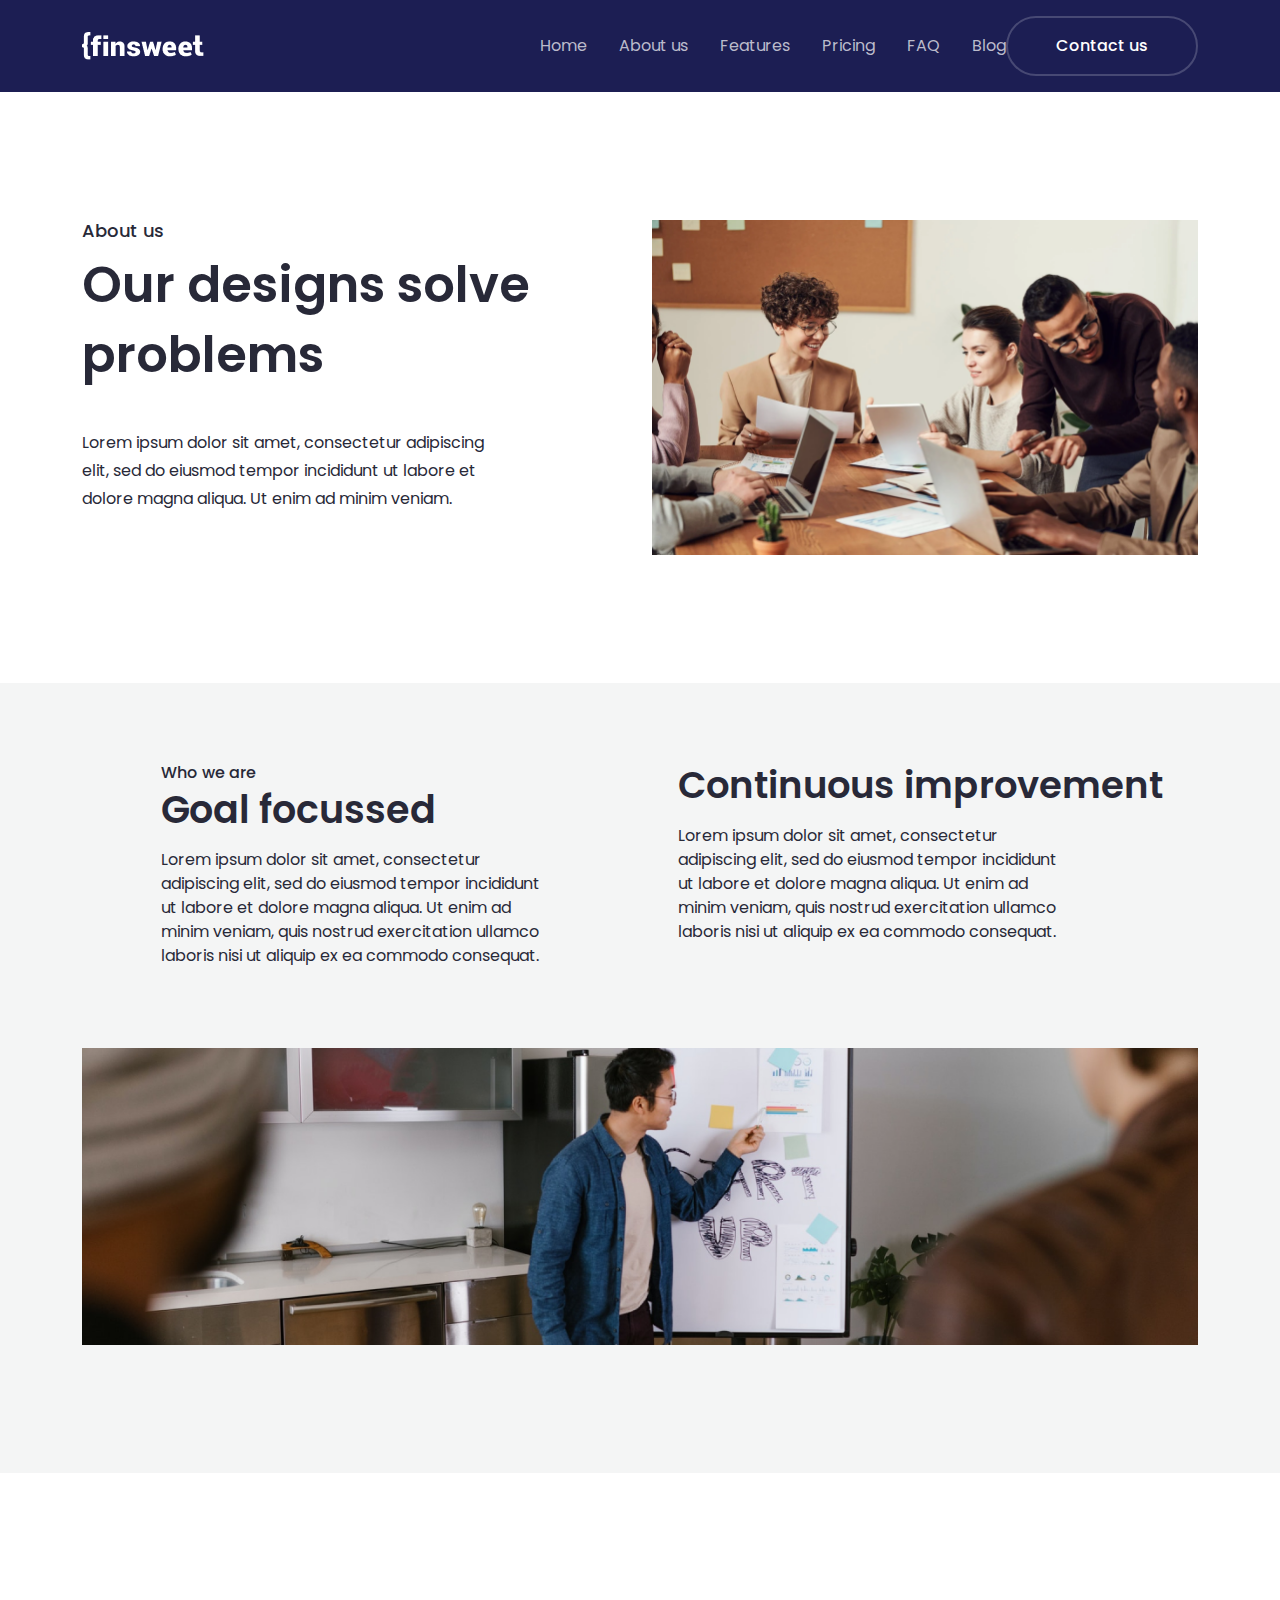
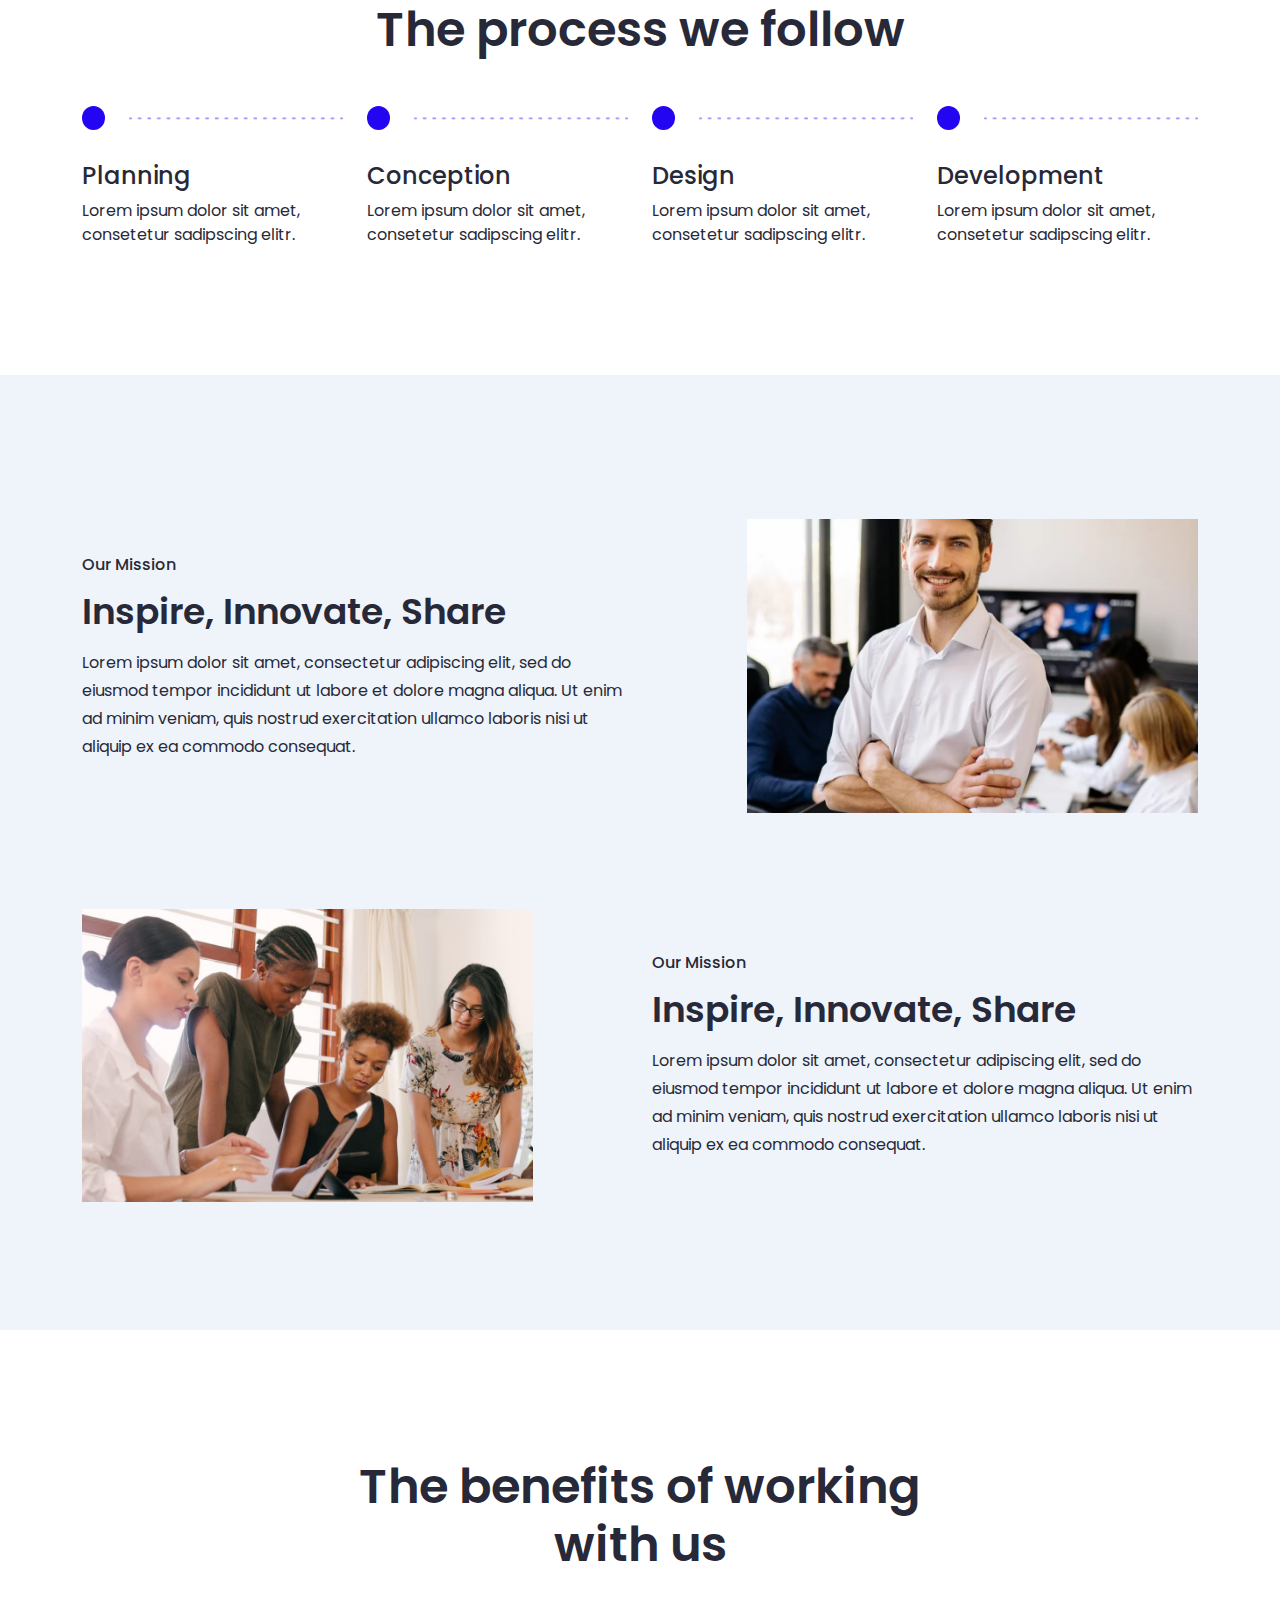
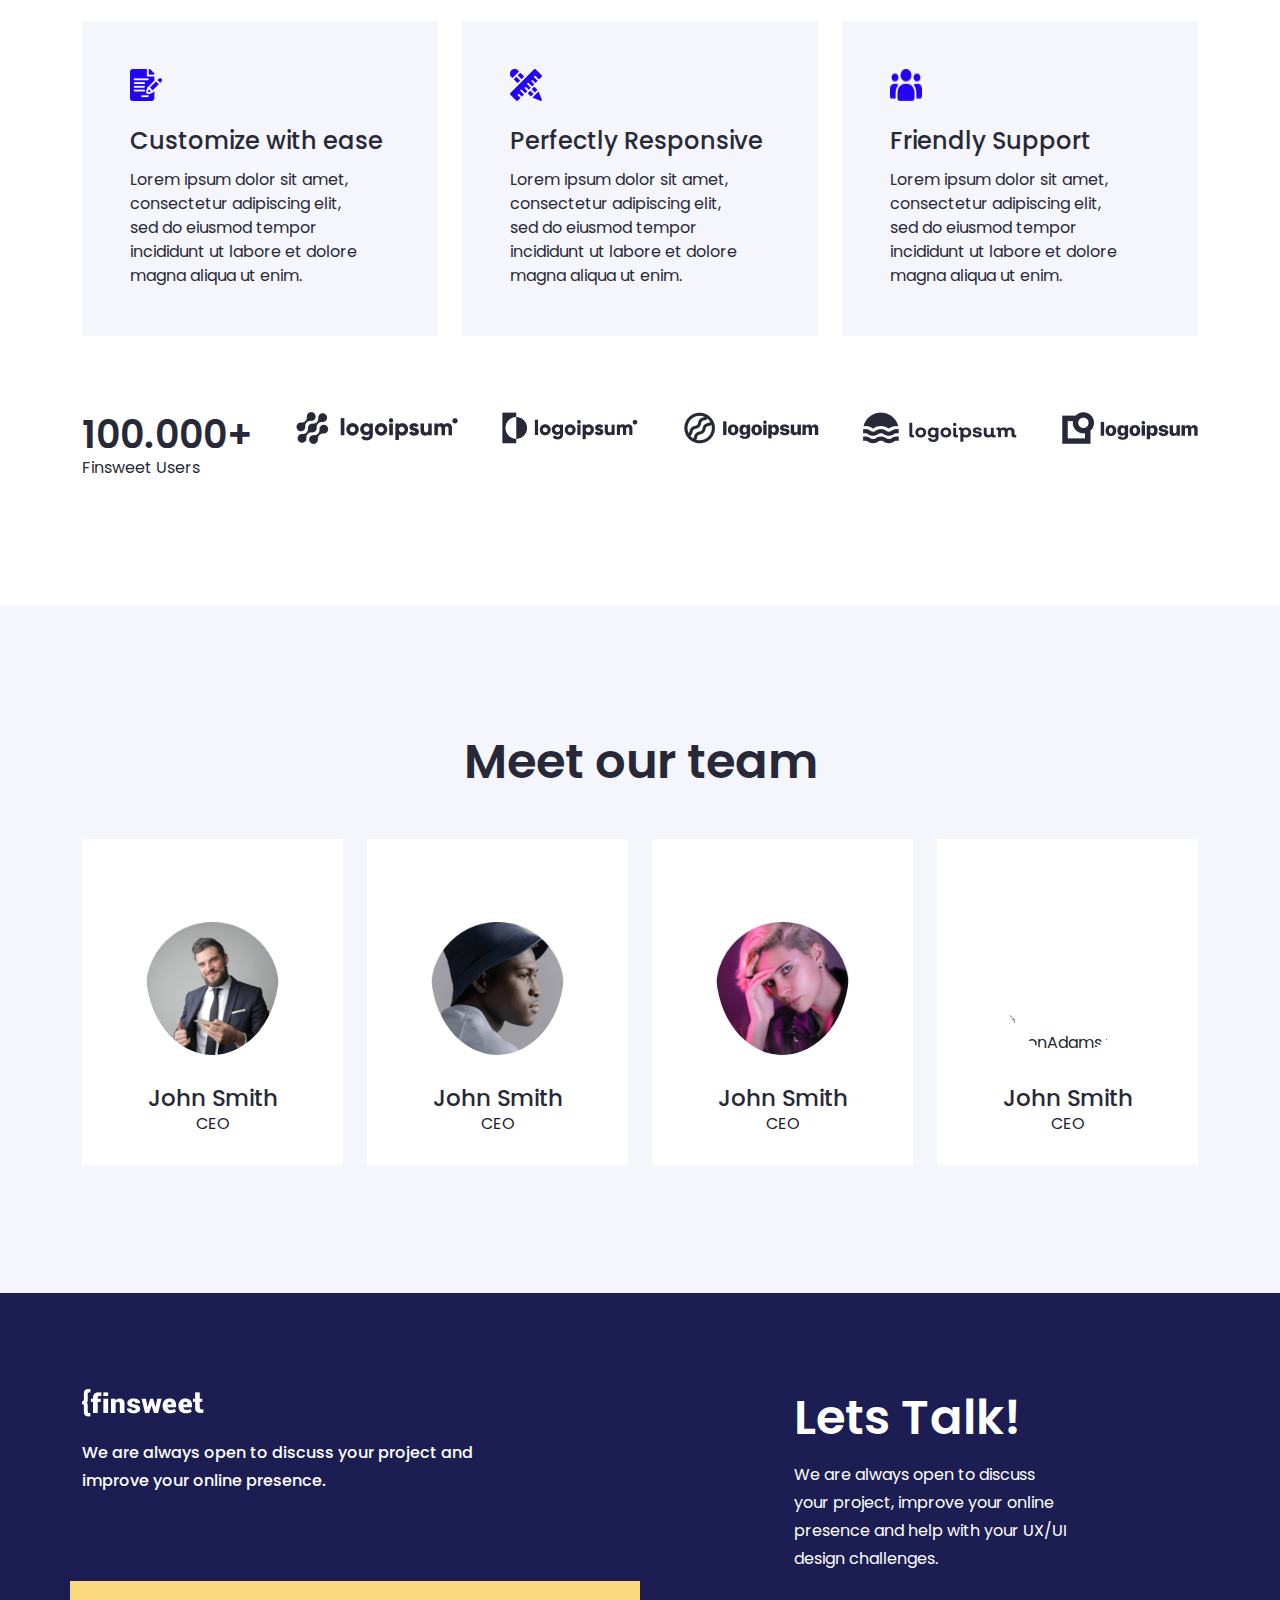
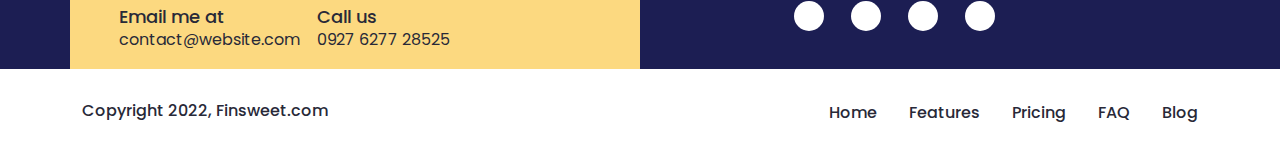
==== commit 8f9d1a4a: "about page responsive edit" ====
--- a/Aboutus.html
+++ b/Aboutus.html
@@ -59,7 +59,8 @@
                     <span class="navbar-toggler-icon"></span>
                 </button>
                 <!-- ========== Responsive Toogle Button ======== -->
-                <div class="CoustomNavbarMenu">
+                <div class="navbar-collapse collapse CoustomNavbarMenu"
+                    id="navbarNav">
                     <ul class="navbar-nav CoustomNavbarIMenuUl ms-auto">
                         <li class="CoustomNavbarIMenuUl__Item">
                             <a href="./index.html">Home</a>
@@ -177,7 +178,7 @@
                     The process we follow
                 </h4>
                 <div class="row ProccessItemWrapper">
-                    <div class="col-lg-3">
+                    <div class="col-lg-3 col-md-6">
                         <div class="proccessItem">
 
                             <div class="proccessItemUpper">
@@ -199,7 +200,7 @@
                             </p>
                         </div>
                     </div>
-                    <div class="col-lg-3">
+                    <div class="col-lg-3 col-md-6">
                         <div class="proccessItem">
 
                             <div class="proccessItemUpper">
@@ -221,7 +222,7 @@
                             </p>
                         </div>
                     </div>
-                    <div class="col-lg-3">
+                    <div class="col-lg-3 col-md-6">
                         <div class="proccessItem">
 
                             <div class="proccessItemUpper">
@@ -243,7 +244,7 @@
                             </p>
                         </div>
                     </div>
-                    <div class="col-lg-3">
+                    <div class="col-lg-3 col-md-6">
                         <div class="proccessItem">
 
                             <div class="proccessItemUpper">
@@ -293,7 +294,7 @@
                             </p>
                         </div>
                     </div>
-                    <div class="col-lg-5">
+                    <div class="col-lg-5 mt-md-3">
                         <picture>
                             <img
                                 src="./images/About/MissionVison/MissionVission.png"
@@ -439,14 +440,14 @@
                     </h4>
                 </div>
                 <div class="d-flex mt-5 row">
-                    <div class="col-3">
+                    <div class="col-lg-3 col-md-6">
                         <div class="JhonSmith">
                             <div class="JhonSmithPicture">
                                 <picture>
                                     <img
                                         src="./images/About/MeetTeam/JohnSmith.png"
                                         alt="JohnSmith.png"
-                                        title="JohnSmith.png">
+                                        title="JohnSmith.png" class="w img-fluid">
                                 </picture>
                                 <div class="JhonSmithPictureOverlayer">
                                     <i class="fa-brands fa-facebook"></i>
@@ -462,14 +463,14 @@
                             </h4>
                         </div>
                     </div>
-                    <div class="col-3">
+                    <div class="col-lg-3 col-md-6">
                         <div class="JhonSmith">
                             <div class="JhonSmithPicture">
                                 <picture>
                                     <img
                                         src="./images/About/MeetTeam/PaulJones.png"
                                         alt="PaulJones.png"
-                                        title="PaulJones.png">
+                                        title="PaulJones.png" class="w img-fluid">
                                 </picture>
                                 <div class="JhonSmithPictureOverlayer">
                                     <i class="fa-brands fa-facebook"></i>
@@ -485,14 +486,14 @@
                             </h4>
                         </div>
                     </div>
-                    <div class="col-3">
-                        <div class="JhonSmith">
+                    <div class="col-lg-3 col-md-6">
+                        <div class="JhonSmith JhonSmith--cstm">
                             <div class="JhonSmithPicture">
                                 <picture>
                                     <img
                                         src="./images/About/MeetTeam/SaraHarin.png"
                                         alt="SaraHarin.png"
-                                        title="SaraHarin.png">
+                                        title="SaraHarin.png" class="w img-fluid">
                                 </picture>
                                 <div class="JhonSmithPictureOverlayer">
                                     <i class="fa-brands fa-facebook"></i>
@@ -508,13 +509,13 @@
                             </h4>
                         </div>
                     </div>
-                    <div class="col-3">
-                        <div class="JhonSmith">
+                    <div class="col-lg-3 col-md-6">
+                        <div class="JhonSmith JhonSmith--cstm">
                             <div class="JhonSmithPicture">
                                 <picture>
                                     <img src="./Images/MeetTeam/SimonAdams.png"
                                         alt="SimonAdams.png"
-                                        title="SimonAdams.png">
+                                        title="SimonAdams.png" class="w img-fluid">
                                 </picture>
                                 <div class="JhonSmithPictureOverlayer">
                                     <i class="fa-brands fa-facebook"></i>
@@ -535,118 +536,104 @@
 
         </section>
         <!-- ====================== MeetTeam Markup ====================== -->
-        <!-- =========== Footer Markup =========== -->
-        <section id="Footer">
-            <div class="container">
-                <div class="row">
-                    <div class="col-6">
-                        <div class="FooterLeft">
-                            <picture>
-                                <img src="./images/NavbarLogo/Logo.png"
-                                    alt="Logo.png"
-                                    title="Logo.png">
-                            </picture>
-                            <p class="FooterLeft__Summary">
-                                We are always open to discuss your project and
-                                improve your
-                                online presence.
-                            </p>
-                            <div class="row FooterLeftContact">
-                                <div class="col-6">
-                                    <div class="FooterLeftContactleft">
-                                        <h4
-                                            class="FooterLeftContactleft__header">
-                                            Email me at
-                                        </h4>
-                                        <a href="#"
-                                            class="FooterLeftContactleft__mail">
-                                            contact@website.com
-                                        </a>
-                                    </div>
-                                </div>
-                                <div class="col-6">
-                                    <div class="FooterLeftContactleft">
-                                        <h4
-                                            class="FooterLeftContactleft__header">
-                                            Call us
-                                        </h4>
-                                        <a href="#"
-                                            class="FooterLeftContactleft__mail">
-                                            0927 6277 28525
-                                        </a>
-                                    </div>
-                                </div>
-
-                            </div>
-                        </div>
-                    </div>
-                    <div class="col-6">
-                        <div class="FotterRigth">
-                            <h4 class="FotterRigth__title">
-                                Lets Talk!
-                            </h4>
-                            <p class="FotterRigth__Summary">
-                                We are always open to discuss your project,
-                                improve your
-                                online presence and help with your UX/UI design
-                                challenges.
-                            </p>
-                            <div class="FotterRigthIcon">
-                                <a href="#" class="FotterRigthIcon__linked"><i
-                                        class="fa-brands fa-facebook-f"></i></a>
-
-                                <a href="#" class="FotterRigthIcon__linked"><i
-                                        class="fa-brands fa-twitter"></i></a>
-                                <a href="#" class="FotterRigthIcon__linked"> <i
-                                        class="fa-brands fa-square-instagram"></i></a>
-                                <a href="#" class="FotterRigthIcon__linked"> <i
-                                        class="fa-brands fa-linkedin"></i></a>
-
-                            </div>
-                        </div>
-                    </div>
-                </div>
-            </div>
-        </section>
-        <!-- =========== Footer Markup =========== -->
-        <!-- =========== Footer2 Markup =========== -->
-        <footer>
-            <div class="container">
-                <div class="FotterWrapper">
-                    <h4 class="FootterPartCopy">Copyright 2022,
-                        Finsweet.com</h4>
-
-                    <div>
-                        <ul class="FootterPartCopyRigt">
-                            <li class="FootterPartCopyRigt">
-                                <a class="FootterPartCopyRigt__item"
-                                    aria-current="page"
-                                    href="#">Home</a>
-                            </li>
-                            <li class="FootterPartCopyRigt">
-                                <a class="FootterPartCopyRigt__item"
-                                    href="#">Features</a>
-                            </li>
-
-                            <li class="FootterPartCopyRigt">
-                                <a class="FootterPartCopyRigt__item"
-                                    href="#">Pricing</a>
-                            </li>
-                            <li class="FootterPartCopyRigt">
-                                <a class="FootterPartCopyRigt__item"
-                                    href="#">FAQ</a>
-                            </li>
-                            <li class="FootterPartCopyRigt">
-                                <a class="FootterPartCopyRigt__item"
-                                    href="#">Blog</a>
-                            </li>
-
-                        </ul>
-                    </div>
-                </div>
-            </div>
-        </footer>
-        <!-- =========== Footer2 Markup =========== -->
+     <!-- =========== Footer Markup =========== -->
+      <section id="Footer">
+        <div class="container">
+          <div class="row">
+            <div class="col-6">
+              <div class="FooterLeft">
+                <picture>
+                  <img src="./images/NavbarLogo/Logo.png" alt="Logo.png"
+                    title="Logo.png">
+                </picture>
+                <p class="FooterLeft__Summary">
+                  We are always open to discuss your project and improve your
+                  online presence.
+                </p>
+                <div class="row gy-2 FooterLeftContact">
+                  <div class="col-xxl-6 col-lg-6 col-md-12 col-sm-12 col-12">
+                    <div class="FooterLeftContactleft">
+                      <h4 class="FooterLeftContactleft__header">
+                        Email me at
+                      </h4>
+                      <a href="#" class="FooterLeftContactleft__mail">
+                        contact@website.com
+                      </a>
+                    </div>
+                  </div>
+                  <div class="col-xxl-6 col-lg-6 col-md-12 col-sm-12 col-12">
+                    <div class="FooterLeftContactleft">
+                      <h4 class="FooterLeftContactleft__header">
+                        Call us
+                      </h4>
+                      <a href="#" class="FooterLeftContactleft__mail">
+                        0927 6277 28525
+                      </a>
+                    </div>
+                  </div>
+
+                </div>
+              </div>
+            </div>
+            <div class="col-6">
+              <div class="FotterRigth">
+                <h4 class="FotterRigth__title">
+                  Lets Talk!
+                </h4>
+                <p class="FotterRigth__Summary">
+                  We are always open to discuss your project, improve your
+                  online presence and help with your UX/UI design challenges.
+                </p>
+                <div class="FotterRigthIcon">
+                  <a href="#" class="FotterRigthIcon__linked"><i
+                      class="fa-brands fa-facebook-f"></i></a>
+
+                  <a href="#" class="FotterRigthIcon__linked"><i
+                      class="fa-brands fa-twitter"></i></a>
+                  <a href="#" class="FotterRigthIcon__linked"> <i
+                      class="fa-brands fa-square-instagram"></i></a>
+                  <a href="#" class="FotterRigthIcon__linked"> <i
+                      class="fa-brands fa-linkedin"></i></a>
+
+                </div>
+              </div>
+            </div>
+          </div>
+        </div>
+      </section>
+      <!-- =========== Footer Markup =========== -->
+      <!-- =========== Footer2 Markup =========== -->
+      <footer>
+        <div class="container">
+          <div class="FotterWrapper">
+            <h4 class="FootterPartCopy">Copyright 2022, Finsweet.com</h4>
+
+            <div>
+              <ul class="FootterPartCopyRigt">
+                <li class="FootterPartCopyRigt">
+                  <a class="FootterPartCopyRigt__item" aria-current="page"
+                    href="#">Home</a>
+                </li>
+                <li class="FootterPartCopyRigt">
+                  <a class="FootterPartCopyRigt__item" href="#">Features</a>
+                </li>
+
+                <li class="FootterPartCopyRigt">
+                  <a class="FootterPartCopyRigt__item" href="#">Pricing</a>
+                </li>
+                <li class="FootterPartCopyRigt">
+                  <a class="FootterPartCopyRigt__item" href="#">FAQ</a>
+                </li>
+                <li class="FootterPartCopyRigt">
+                  <a class="FootterPartCopyRigt__item" href="#">Blog</a>
+                </li>
+
+              </ul>
+            </div>
+          </div>
+        </div>
+      </footer>
+      <!-- =========== Footer2 Markup =========== -->
         <!-- ================== Java & Bootstrap link ================== -->
         <script src="./js/bootstrap.min.js"></script>
         <script src="./js/main.js"></script>
--- a/Css/Aboutus.css
+++ b/Css/Aboutus.css
@@ -125,6 +125,7 @@
   line-height: 28px;
   padding-right: 139px;
 }
+
 /* ====================== Our Designs Css ====================== */
 /* ====================== WhoWeAre Css ====================== */
 #WhoWeAre {
@@ -328,6 +329,9 @@
   font-size: 48px;
   font-weight: 600;
   color: var(--black_color);
+}
+.JhonSmith--cstm {
+  /* this class for medium device */
 }
 .JhonSmith {
   padding: 48px 64px 32px 64px;
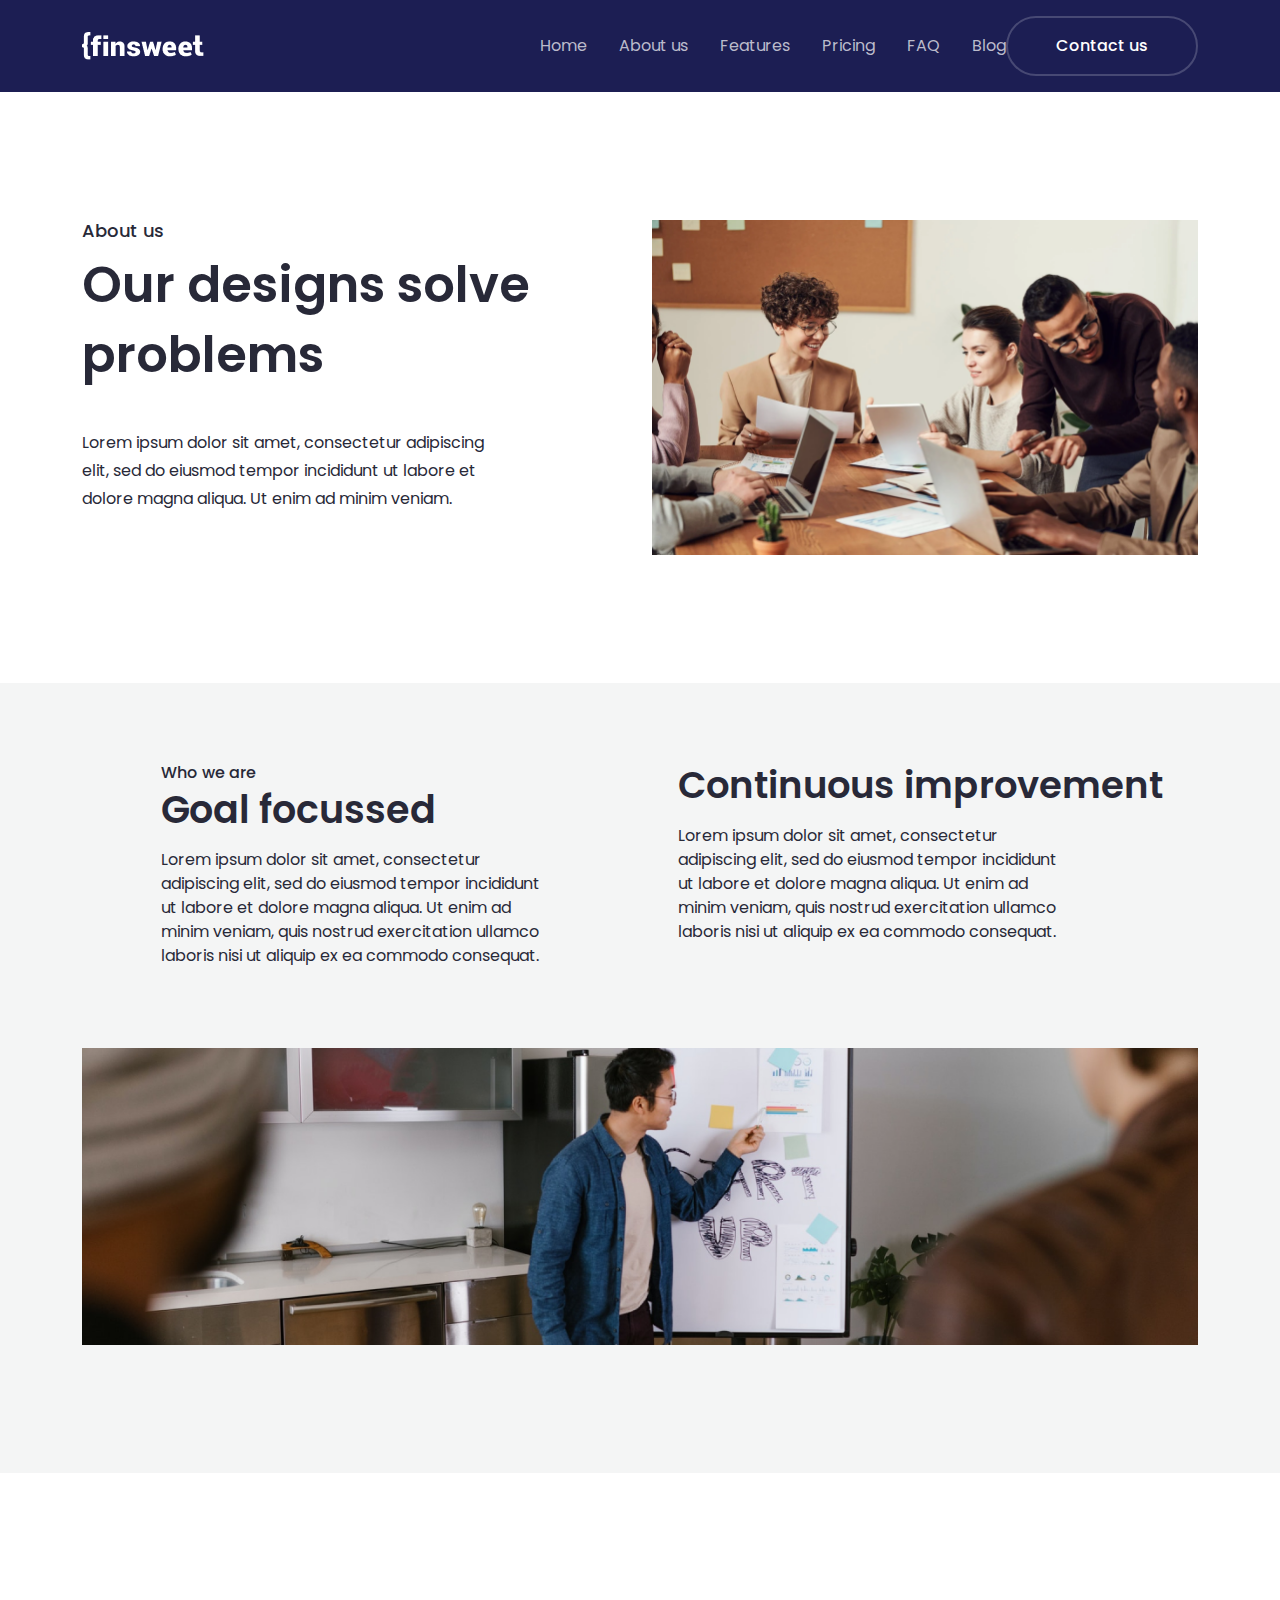
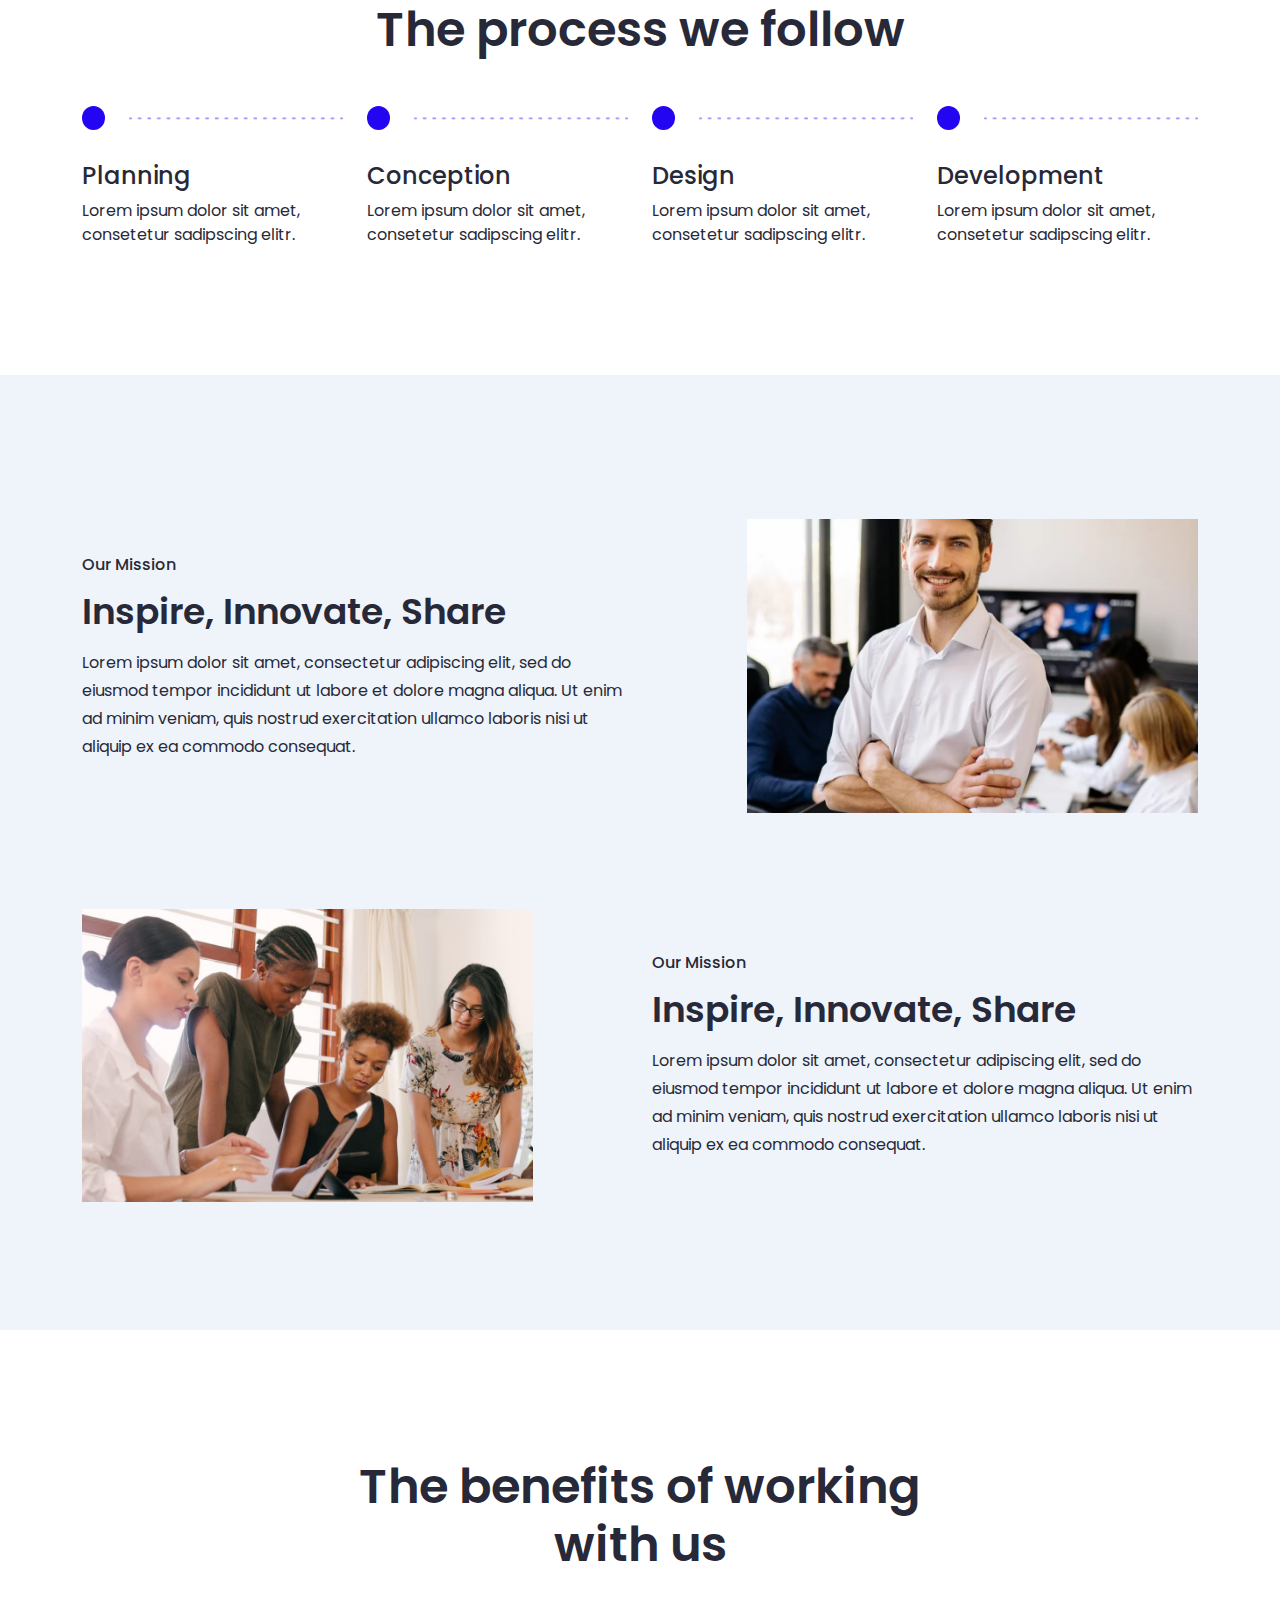
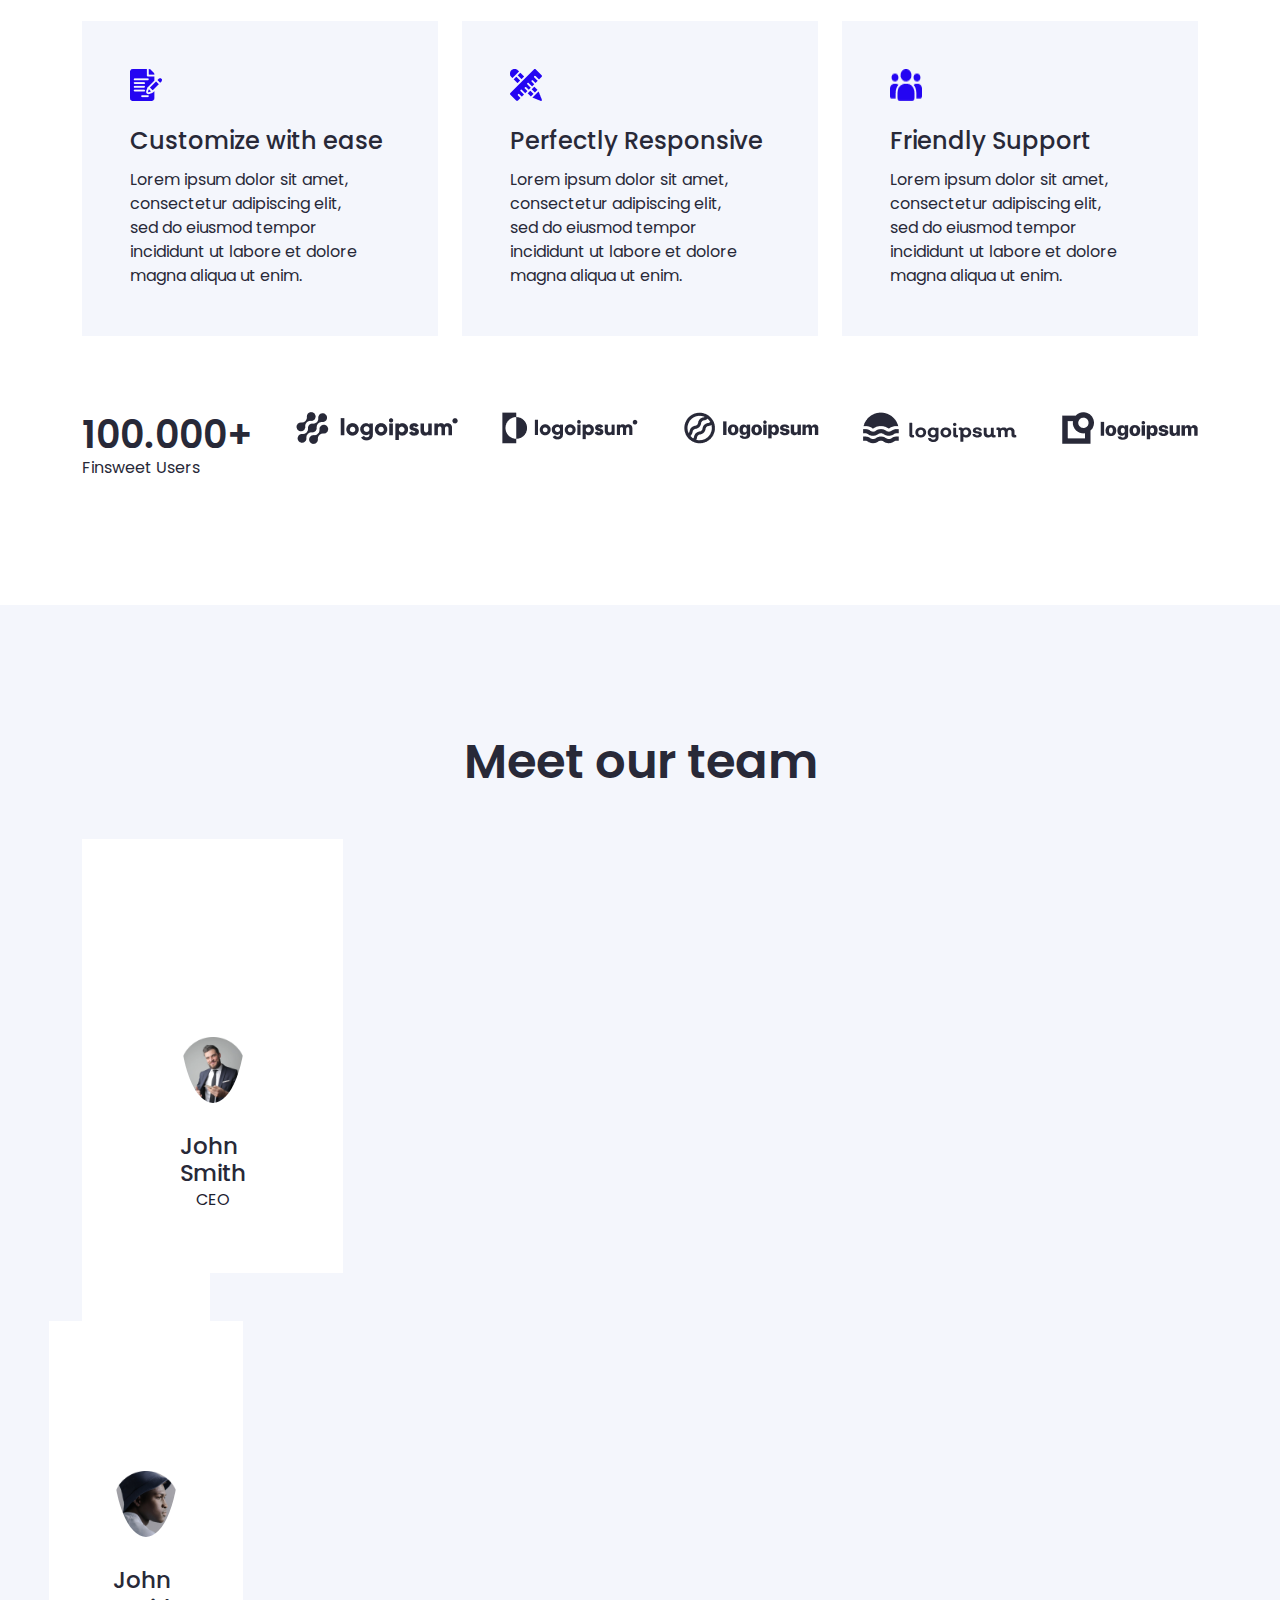
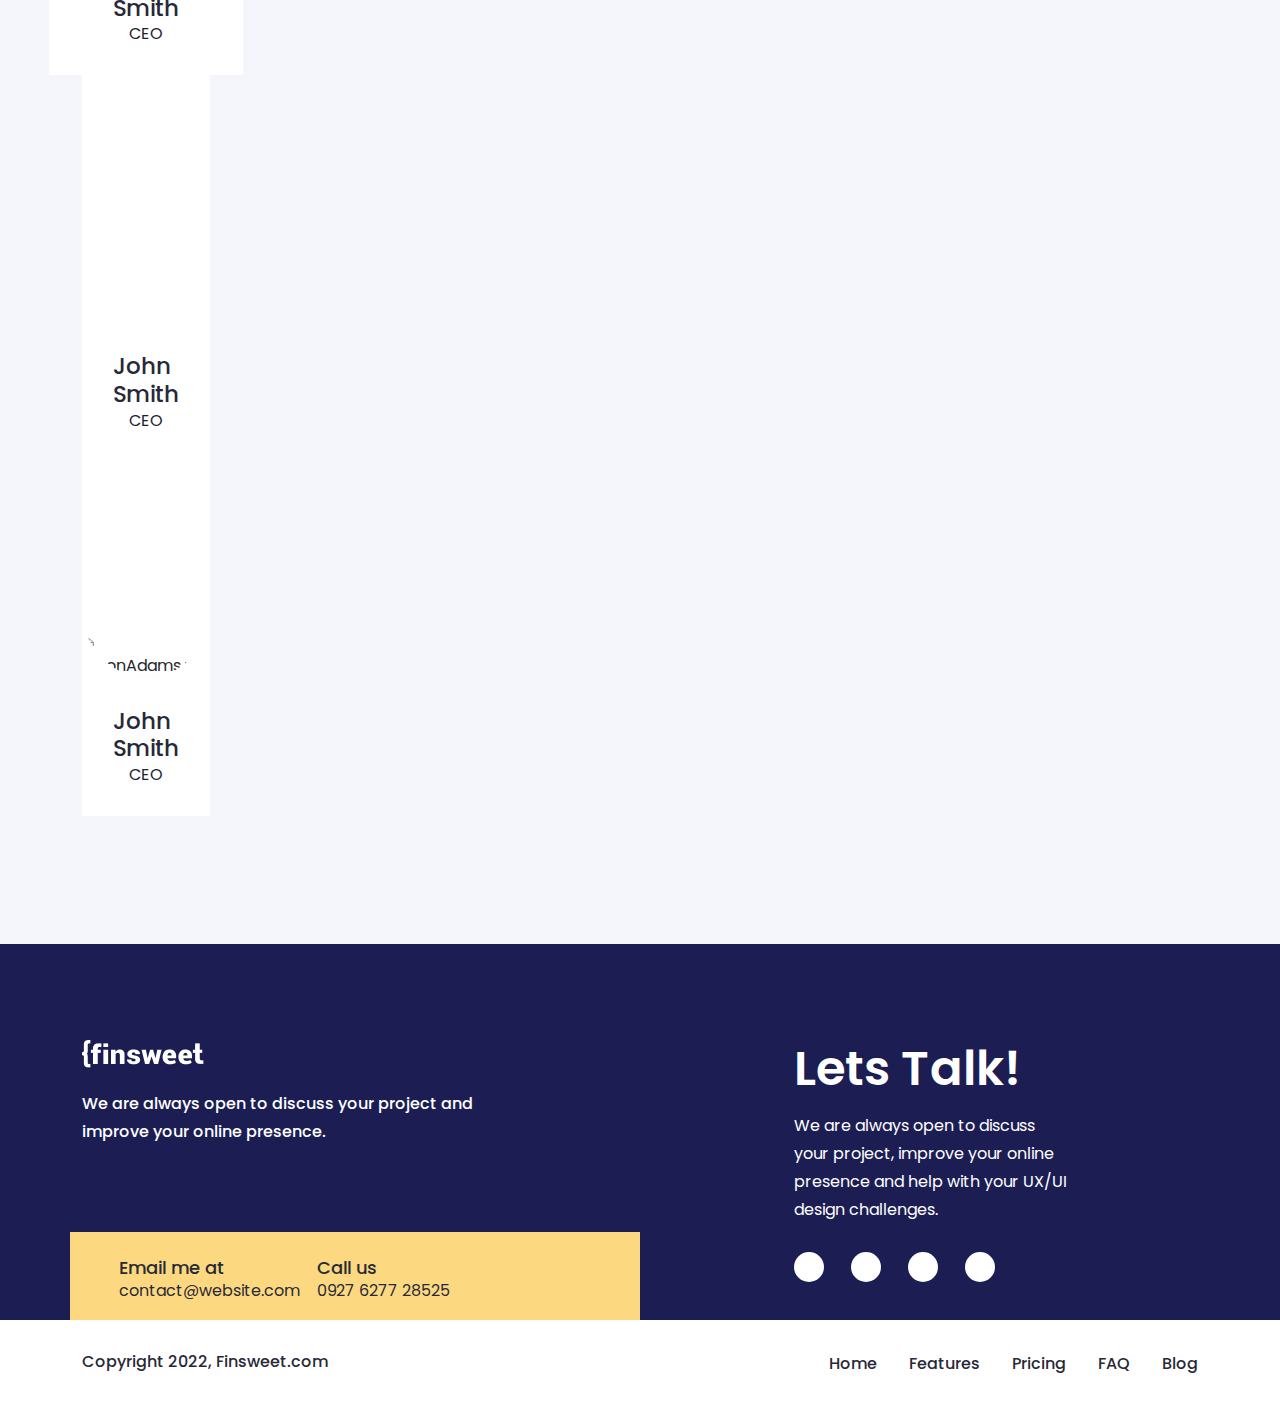
==== commit 5f3fe93a: "edited" ====
--- a/Aboutus.html
+++ b/Aboutus.html
@@ -178,7 +178,7 @@
                     The process we follow
                 </h4>
                 <div class="row ProccessItemWrapper">
-                    <div class="col-lg-3 col-md-6">
+                    <div class="col-lg-3 col-md-6 col-sm-6 col-6">
                         <div class="proccessItem">
 
                             <div class="proccessItemUpper">
@@ -200,7 +200,7 @@
                             </p>
                         </div>
                     </div>
-                    <div class="col-lg-3 col-md-6">
+                    <div class="col-lg-3 col-md-6 col-sm-6 col-6">
                         <div class="proccessItem">
 
                             <div class="proccessItemUpper">
@@ -222,7 +222,7 @@
                             </p>
                         </div>
                     </div>
-                    <div class="col-lg-3 col-md-6">
+                    <div class="col-lg-3 col-md-6 col-sm-6 col-6">
                         <div class="proccessItem">
 
                             <div class="proccessItemUpper">
@@ -244,7 +244,7 @@
                             </p>
                         </div>
                     </div>
-                    <div class="col-lg-3 col-md-6">
+                    <div class="col-lg-3 col-md-6 col-sm-6 col-6">
                         <div class="proccessItem">
 
                             <div class="proccessItemUpper">
@@ -294,7 +294,7 @@
                             </p>
                         </div>
                     </div>
-                    <div class="col-lg-5 mt-md-3">
+                    <div class="col-lg-5 mt-md-3 mt-sm-3">
                         <picture>
                             <img
                                 src="./images/About/MissionVison/MissionVission.png"
@@ -441,13 +441,15 @@
                 </div>
                 <div class="d-flex mt-5 row">
                     <div class="col-lg-3 col-md-6">
-                        <div class="JhonSmith">
+                        <div class="JhonSmith JhonSmith--cstm">
+                        <div class="JhonSmith ">
                             <div class="JhonSmithPicture">
                                 <picture>
                                     <img
                                         src="./images/About/MeetTeam/JohnSmith.png"
                                         alt="JohnSmith.png"
-                                        title="JohnSmith.png" class="w img-fluid">
+                                        title="JohnSmith.png"
+                                        class="w img-fluid">
                                 </picture>
                                 <div class="JhonSmithPictureOverlayer">
                                     <i class="fa-brands fa-facebook"></i>
@@ -464,13 +466,15 @@
                         </div>
                     </div>
                     <div class="col-lg-3 col-md-6">
-                        <div class="JhonSmith">
+                        <div class="JhonSmith JhonSmith--cstm">
+                        <div class="JhonSmith ">
                             <div class="JhonSmithPicture">
                                 <picture>
                                     <img
                                         src="./images/About/MeetTeam/PaulJones.png"
                                         alt="PaulJones.png"
-                                        title="PaulJones.png" class="w img-fluid">
+                                        title="PaulJones.png"
+                                        class="w img-fluid">
                                 </picture>
                                 <div class="JhonSmithPictureOverlayer">
                                     <i class="fa-brands fa-facebook"></i>
@@ -493,7 +497,8 @@
                                     <img
                                         src="./images/About/MeetTeam/SaraHarin.png"
                                         alt="SaraHarin.png"
-                                        title="SaraHarin.png" class="w img-fluid">
+                                        title="SaraHarin.png"
+                                        class="w img-fluid">
                                 </picture>
                                 <div class="JhonSmithPictureOverlayer">
                                     <i class="fa-brands fa-facebook"></i>
@@ -515,7 +520,8 @@
                                 <picture>
                                     <img src="./Images/MeetTeam/SimonAdams.png"
                                         alt="SimonAdams.png"
-                                        title="SimonAdams.png" class="w img-fluid">
+                                        title="SimonAdams.png"
+                                        class="w img-fluid">
                                 </picture>
                                 <div class="JhonSmithPictureOverlayer">
                                     <i class="fa-brands fa-facebook"></i>
@@ -536,104 +542,120 @@
 
         </section>
         <!-- ====================== MeetTeam Markup ====================== -->
-     <!-- =========== Footer Markup =========== -->
-      <section id="Footer">
-        <div class="container">
-          <div class="row">
-            <div class="col-6">
-              <div class="FooterLeft">
-                <picture>
-                  <img src="./images/NavbarLogo/Logo.png" alt="Logo.png"
-                    title="Logo.png">
-                </picture>
-                <p class="FooterLeft__Summary">
-                  We are always open to discuss your project and improve your
-                  online presence.
-                </p>
-                <div class="row gy-2 FooterLeftContact">
-                  <div class="col-xxl-6 col-lg-6 col-md-12 col-sm-12 col-12">
-                    <div class="FooterLeftContactleft">
-                      <h4 class="FooterLeftContactleft__header">
-                        Email me at
-                      </h4>
-                      <a href="#" class="FooterLeftContactleft__mail">
-                        contact@website.com
-                      </a>
-                    </div>
-                  </div>
-                  <div class="col-xxl-6 col-lg-6 col-md-12 col-sm-12 col-12">
-                    <div class="FooterLeftContactleft">
-                      <h4 class="FooterLeftContactleft__header">
-                        Call us
-                      </h4>
-                      <a href="#" class="FooterLeftContactleft__mail">
-                        0927 6277 28525
-                      </a>
-                    </div>
-                  </div>
-
-                </div>
-              </div>
-            </div>
-            <div class="col-6">
-              <div class="FotterRigth">
-                <h4 class="FotterRigth__title">
-                  Lets Talk!
-                </h4>
-                <p class="FotterRigth__Summary">
-                  We are always open to discuss your project, improve your
-                  online presence and help with your UX/UI design challenges.
-                </p>
-                <div class="FotterRigthIcon">
-                  <a href="#" class="FotterRigthIcon__linked"><i
-                      class="fa-brands fa-facebook-f"></i></a>
-
-                  <a href="#" class="FotterRigthIcon__linked"><i
-                      class="fa-brands fa-twitter"></i></a>
-                  <a href="#" class="FotterRigthIcon__linked"> <i
-                      class="fa-brands fa-square-instagram"></i></a>
-                  <a href="#" class="FotterRigthIcon__linked"> <i
-                      class="fa-brands fa-linkedin"></i></a>
-
-                </div>
-              </div>
-            </div>
-          </div>
-        </div>
-      </section>
-      <!-- =========== Footer Markup =========== -->
-      <!-- =========== Footer2 Markup =========== -->
-      <footer>
-        <div class="container">
-          <div class="FotterWrapper">
-            <h4 class="FootterPartCopy">Copyright 2022, Finsweet.com</h4>
-
-            <div>
-              <ul class="FootterPartCopyRigt">
-                <li class="FootterPartCopyRigt">
-                  <a class="FootterPartCopyRigt__item" aria-current="page"
-                    href="#">Home</a>
-                </li>
-                <li class="FootterPartCopyRigt">
-                  <a class="FootterPartCopyRigt__item" href="#">Features</a>
-                </li>
-
-                <li class="FootterPartCopyRigt">
-                  <a class="FootterPartCopyRigt__item" href="#">Pricing</a>
-                </li>
-                <li class="FootterPartCopyRigt">
-                  <a class="FootterPartCopyRigt__item" href="#">FAQ</a>
-                </li>
-                <li class="FootterPartCopyRigt">
-                  <a class="FootterPartCopyRigt__item" href="#">Blog</a>
-                </li>
-
-              </ul>
-            </div>
-          </div>
-        </div>
-      </footer>
-      <!-- =========== Footer2 Markup =========== -->
+        <!-- =========== Footer Markup =========== -->
+        <section id="Footer">
+            <div class="container">
+                <div class="row">
+                    <div class="col-6">
+                        <div class="FooterLeft">
+                            <picture>
+                                <img src="./images/NavbarLogo/Logo.png"
+                                    alt="Logo.png"
+                                    title="Logo.png">
+                            </picture>
+                            <p class="FooterLeft__Summary">
+                                We are always open to discuss your project and
+                                improve your
+                                online presence.
+                            </p>
+                            <div class="row gy-2 FooterLeftContact">
+                                <div
+                                    class="col-xxl-6 col-lg-6 col-md-12 col-sm-12 col-12">
+                                    <div class="FooterLeftContactleft">
+                                        <h4
+                                            class="FooterLeftContactleft__header">
+                                            Email me at
+                                        </h4>
+                                        <a href="#"
+                                            class="FooterLeftContactleft__mail">
+                                            contact@website.com
+                                        </a>
+                                    </div>
+                                </div>
+                                <div
+                                    class="col-xxl-6 col-lg-6 col-md-12 col-sm-12 col-12">
+                                    <div class="FooterLeftContactleft">
+                                        <h4
+                                            class="FooterLeftContactleft__header">
+                                            Call us
+                                        </h4>
+                                        <a href="#"
+                                            class="FooterLeftContactleft__mail">
+                                            0927 6277 28525
+                                        </a>
+                                    </div>
+                                </div>
+
+                            </div>
+                        </div>
+                    </div>
+                    <div class="col-6">
+                        <div class="FotterRigth">
+                            <h4 class="FotterRigth__title">
+                                Lets Talk!
+                            </h4>
+                            <p class="FotterRigth__Summary">
+                                We are always open to discuss your project,
+                                improve your
+                                online presence and help with your UX/UI design
+                                challenges.
+                            </p>
+                            <div class="FotterRigthIcon">
+                                <a href="#" class="FotterRigthIcon__linked"><i
+                                        class="fa-brands fa-facebook-f"></i></a>
+
+                                <a href="#" class="FotterRigthIcon__linked"><i
+                                        class="fa-brands fa-twitter"></i></a>
+                                <a href="#" class="FotterRigthIcon__linked"> <i
+                                        class="fa-brands fa-square-instagram"></i></a>
+                                <a href="#" class="FotterRigthIcon__linked"> <i
+                                        class="fa-brands fa-linkedin"></i></a>
+
+                            </div>
+                        </div>
+                    </div>
+                </div>
+            </div>
+        </section>
+        <!-- =========== Footer Markup =========== -->
+        <!-- =========== Footer2 Markup =========== -->
+        <footer>
+            <div class="container">
+                <div class="FotterWrapper">
+                    <h4 class="FootterPartCopy">Copyright 2022,
+                        Finsweet.com</h4>
+
+                    <div>
+                        <ul class="FootterPartCopyRigt">
+                            <li class="FootterPartCopyRigt">
+                                <a class="FootterPartCopyRigt__item"
+                                    aria-current="page"
+                                    href="#">Home</a>
+                            </li>
+                            <li class="FootterPartCopyRigt">
+                                <a class="FootterPartCopyRigt__item"
+                                    href="#">Features</a>
+                            </li>
+
+                            <li class="FootterPartCopyRigt">
+                                <a class="FootterPartCopyRigt__item"
+                                    href="#">Pricing</a>
+                            </li>
+                            <li class="FootterPartCopyRigt">
+                                <a class="FootterPartCopyRigt__item"
+                                    href="#">FAQ</a>
+                            </li>
+                            <li class="FootterPartCopyRigt">
+                                <a class="FootterPartCopyRigt__item"
+                                    href="#">Blog</a>
+                            </li>
+
+                        </ul>
+                    </div>
+                </div>
+            </div>
+        </footer>
+        <!-- =========== Footer2 Markup =========== -->
         <!-- ================== Java & Bootstrap link ================== -->
         <script src="./js/bootstrap.min.js"></script>
         <script src="./js/main.js"></script>
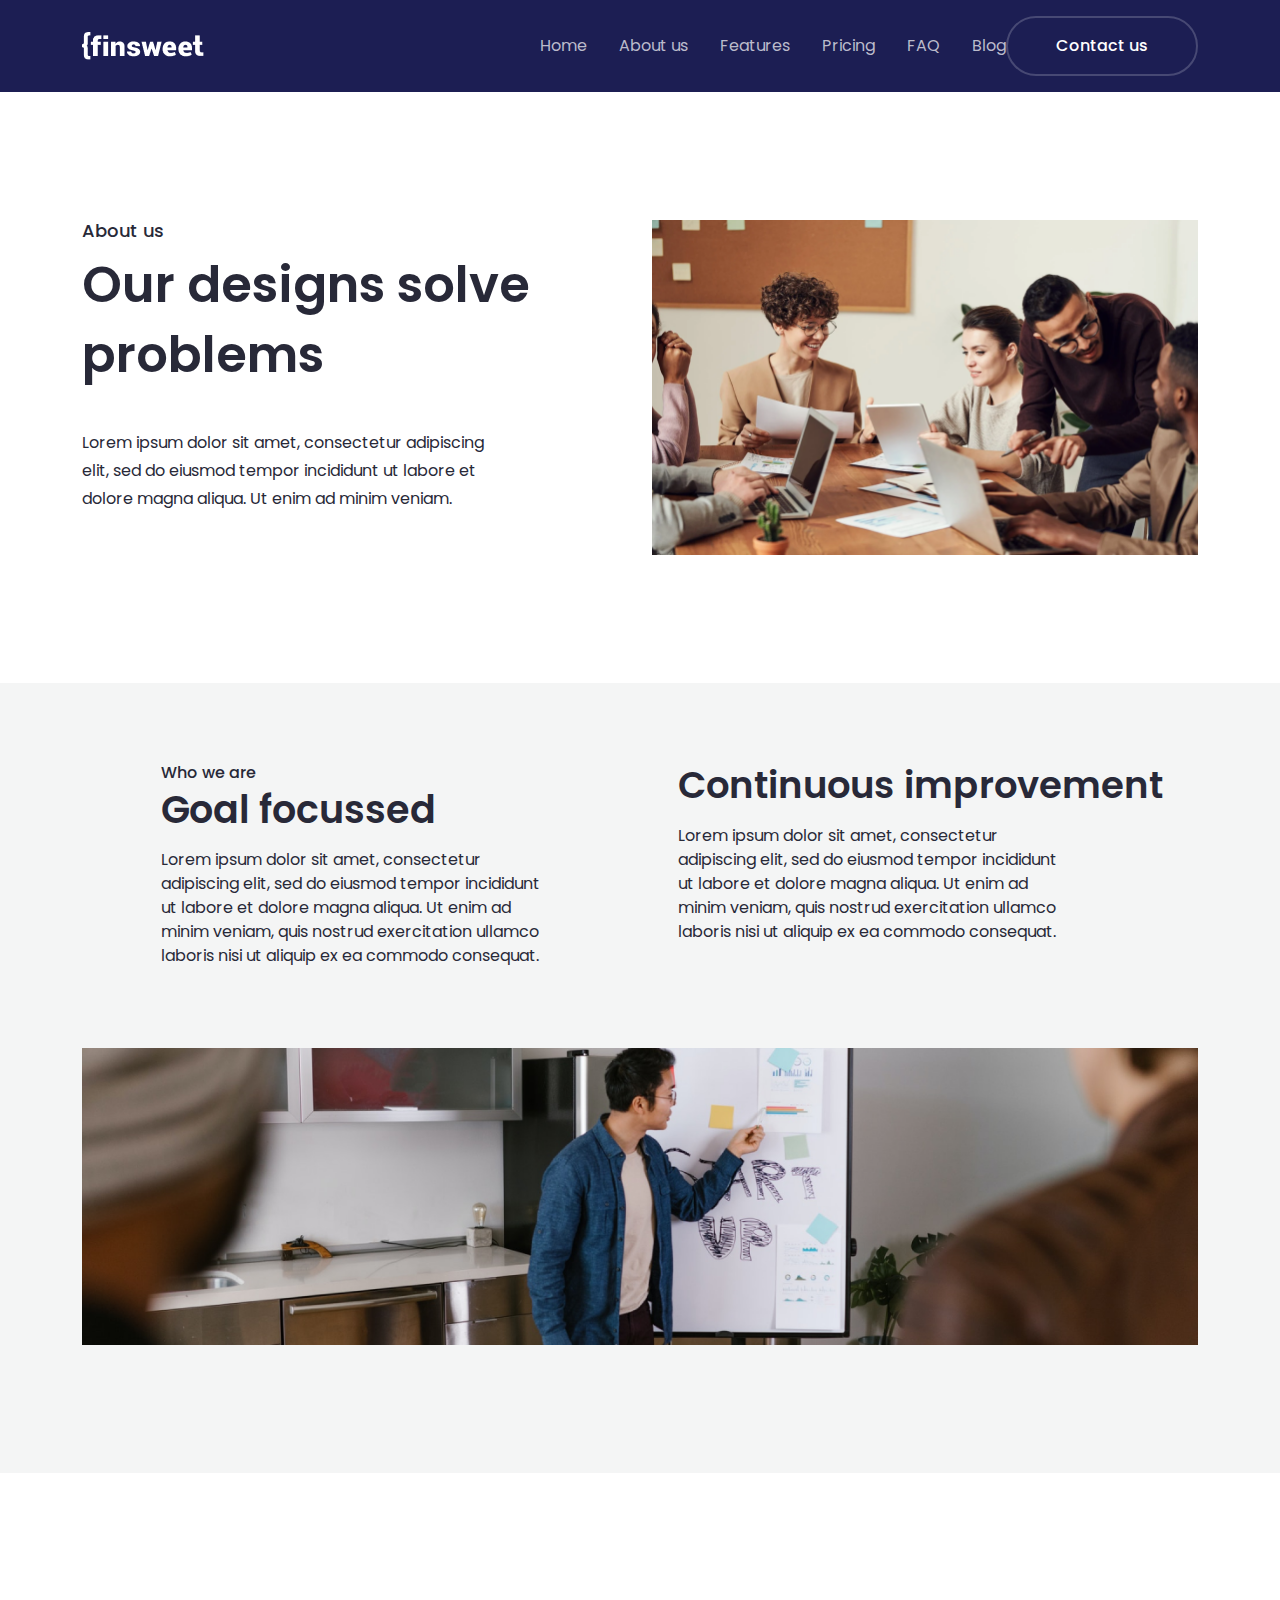
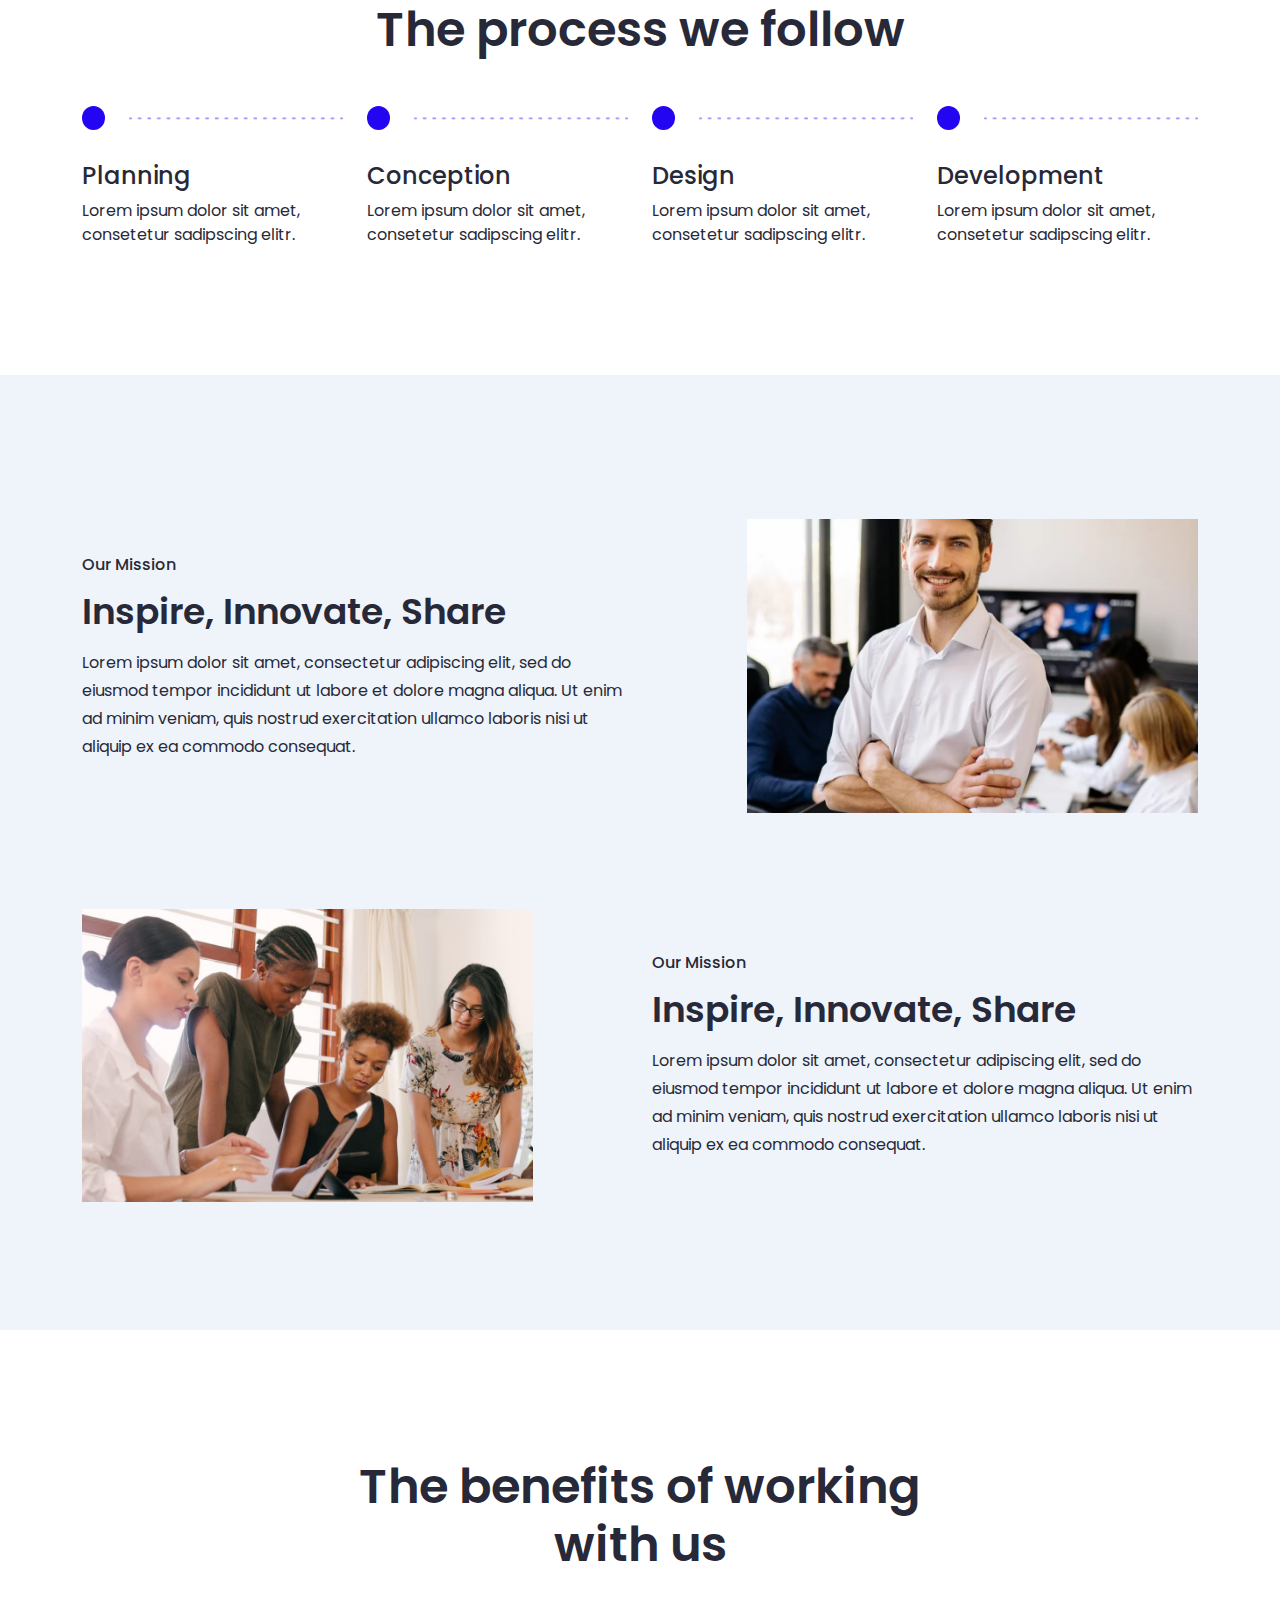
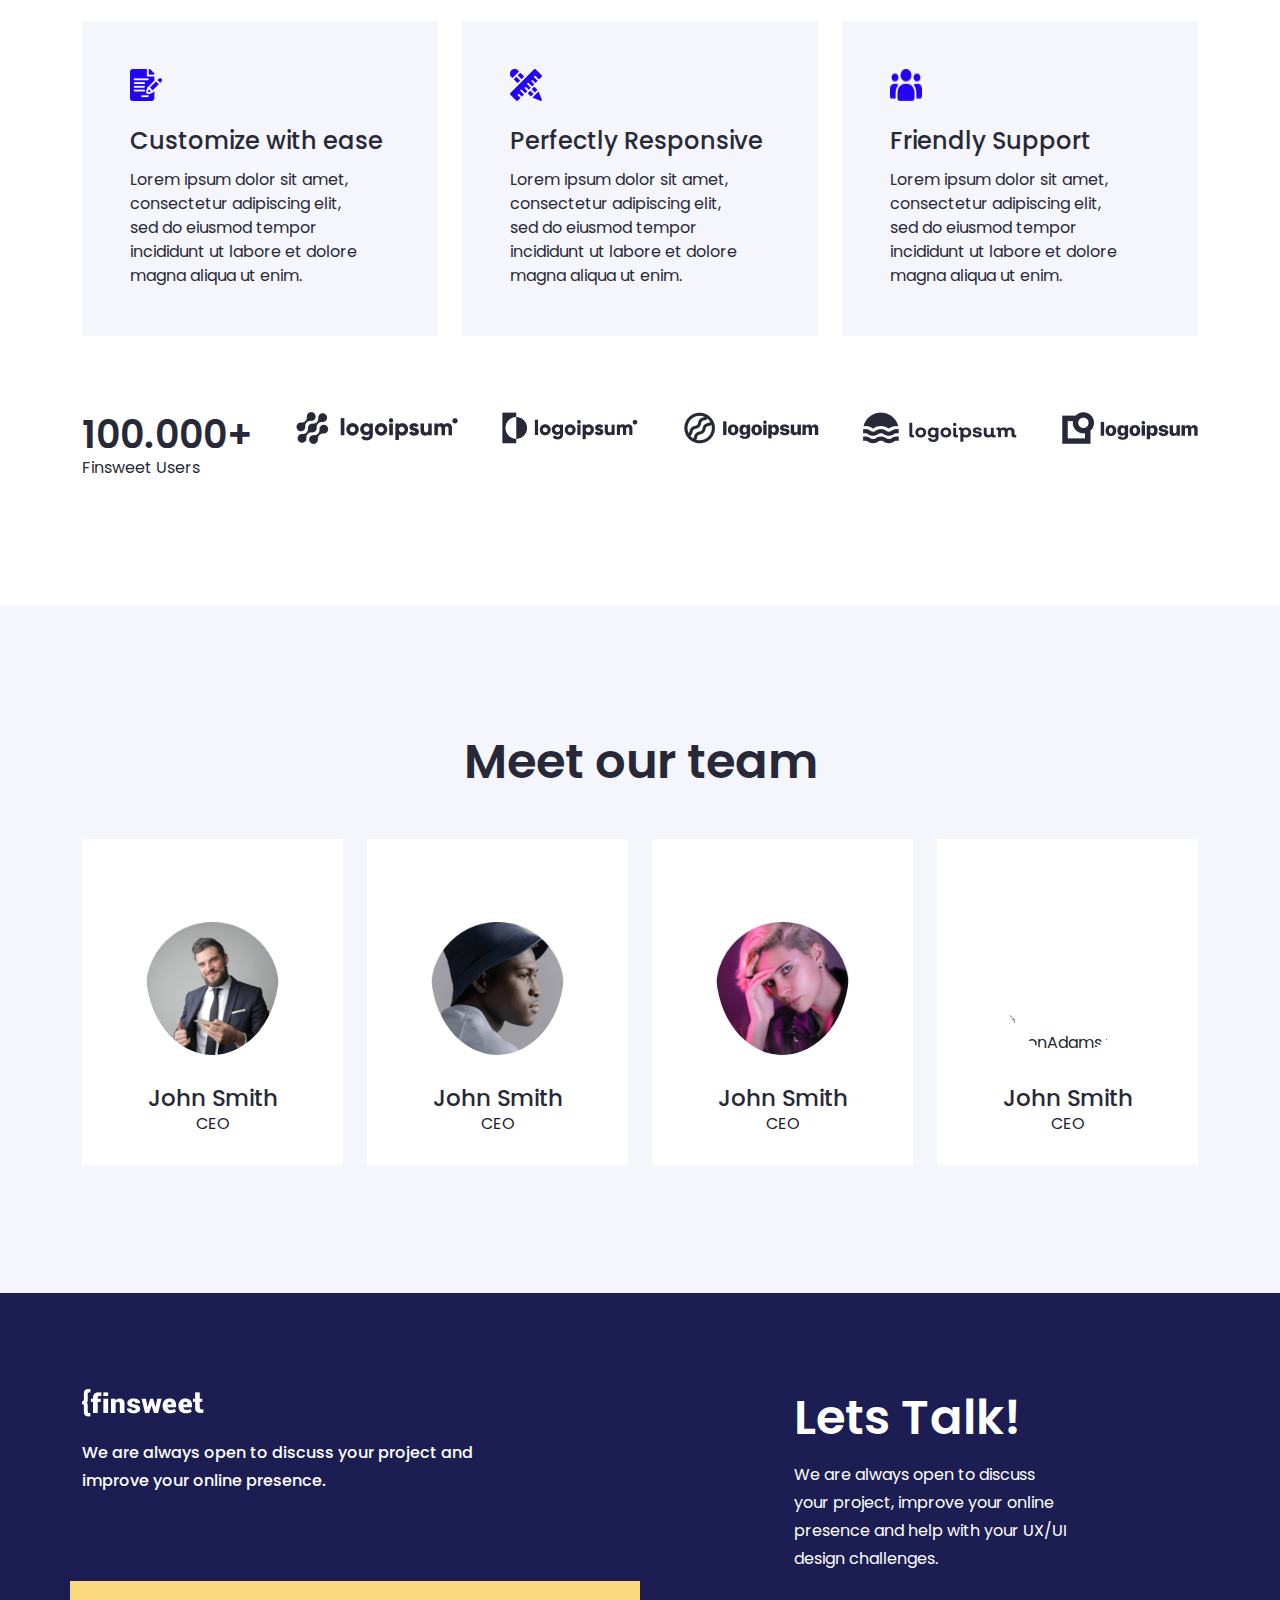
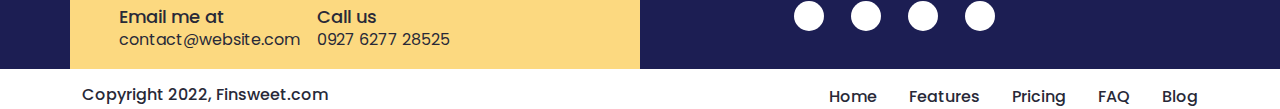
==== commit dbfcc85b: "changes" ====
--- a/Aboutus.html
+++ b/Aboutus.html
@@ -442,14 +442,13 @@
                 <div class="d-flex mt-5 row">
                     <div class="col-lg-3 col-md-6">
                         <div class="JhonSmith JhonSmith--cstm">
-                        <div class="JhonSmith ">
                             <div class="JhonSmithPicture">
                                 <picture>
                                     <img
                                         src="./images/About/MeetTeam/JohnSmith.png"
                                         alt="JohnSmith.png"
                                         title="JohnSmith.png"
-                                        class="w img-fluid">
+                                        class="w-100 img-fluid">
                                 </picture>
                                 <div class="JhonSmithPictureOverlayer">
                                     <i class="fa-brands fa-facebook"></i>
@@ -467,14 +466,13 @@
                     </div>
                     <div class="col-lg-3 col-md-6">
                         <div class="JhonSmith JhonSmith--cstm">
-                        <div class="JhonSmith ">
                             <div class="JhonSmithPicture">
                                 <picture>
                                     <img
                                         src="./images/About/MeetTeam/PaulJones.png"
                                         alt="PaulJones.png"
                                         title="PaulJones.png"
-                                        class="w img-fluid">
+                                        class="w-100 img-fluid">
                                 </picture>
                                 <div class="JhonSmithPictureOverlayer">
                                     <i class="fa-brands fa-facebook"></i>
@@ -498,7 +496,7 @@
                                         src="./images/About/MeetTeam/SaraHarin.png"
                                         alt="SaraHarin.png"
                                         title="SaraHarin.png"
-                                        class="w img-fluid">
+                                        class="w-100 img-fluid">
                                 </picture>
                                 <div class="JhonSmithPictureOverlayer">
                                     <i class="fa-brands fa-facebook"></i>
@@ -521,7 +519,7 @@
                                     <img src="./Images/MeetTeam/SimonAdams.png"
                                         alt="SimonAdams.png"
                                         title="SimonAdams.png"
-                                        class="w img-fluid">
+                                        class="w-100 img-fluid">
                                 </picture>
                                 <div class="JhonSmithPictureOverlayer">
                                     <i class="fa-brands fa-facebook"></i>
@@ -622,11 +620,15 @@
         <footer>
             <div class="container">
                 <div class="FotterWrapper">
-                    <h4 class="FootterPartCopy">Copyright 2022,
+                    <div class="row mt-3 justify-content-between">
+                        <div class="col-lg-5 col-md-5 col-12">
+                            <div class="FootterPartCopyTitele">
+                                <h4 class="FootterPartCopy">Copyright 2022,
                         Finsweet.com</h4>
-
-                    <div>
-                        <ul class="FootterPartCopyRigt">
+                            </div>
+                        </div>
+                        <div class="col-lg-7 col-md-7  col-12 ">
+                            <ul class="FootterPartCopyRigt">
                             <li class="FootterPartCopyRigt">
                                 <a class="FootterPartCopyRigt__item"
                                     aria-current="page"
@@ -651,7 +653,10 @@
                             </li>
 
                         </ul>
-                    </div>
+                        </div>
+                    </div>
+
+                   
                 </div>
             </div>
         </footer>
--- a/Css/Aboutus.css
+++ b/Css/Aboutus.css
@@ -478,11 +478,11 @@
 }
 /* =========== Footer CSS =========== */
 /* =========== Footer2 CSS =========== */
-.FotterWrapper {
+/* .FotterWrapper {
   display: flex;
   justify-content: space-between;
   padding: 32px 0;
-}
+} */
 .FootterPartCopy {
   font-size: 16px;
   font-weight: 500;
@@ -491,6 +491,7 @@
 .FootterPartCopyRigt {
   display: flex;
   column-gap: 32px;
+  justify-content: end;
 }
 .FootterPartCopyRigt__item {
   font-size: 16px;
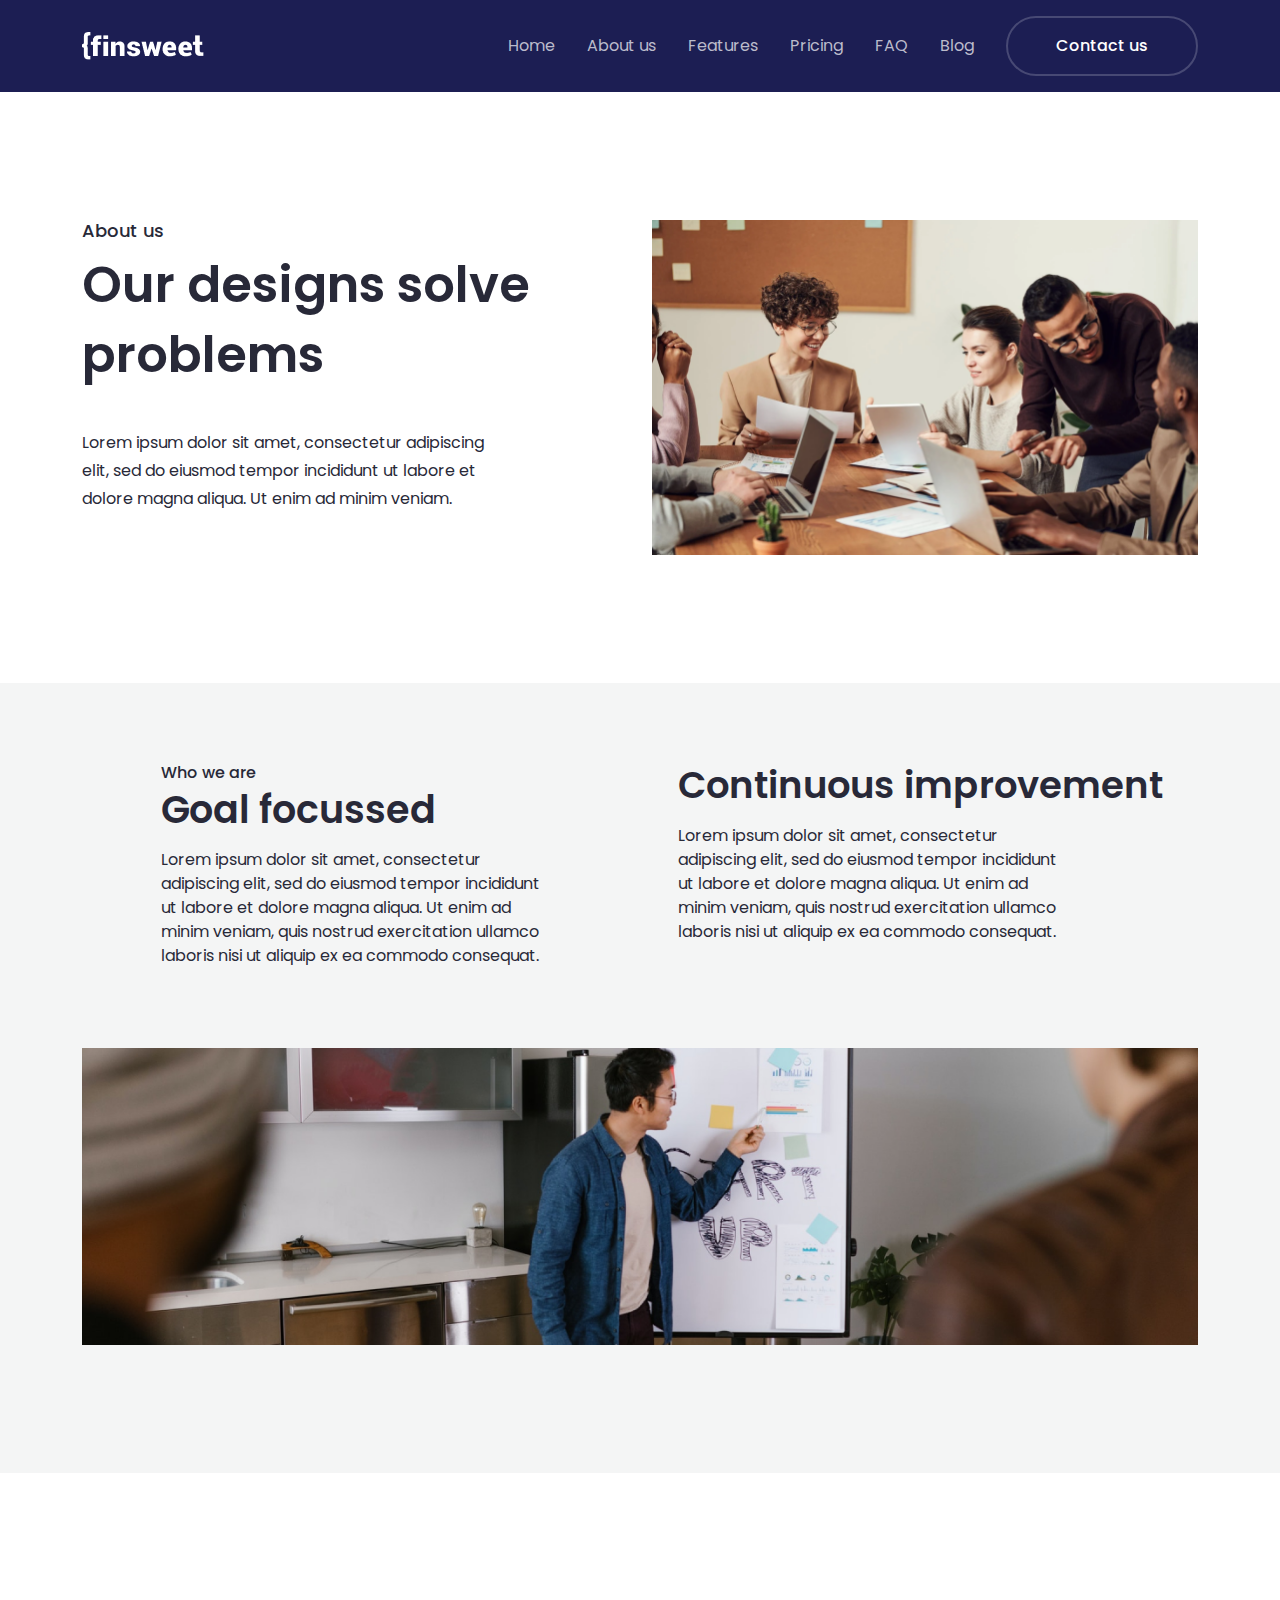
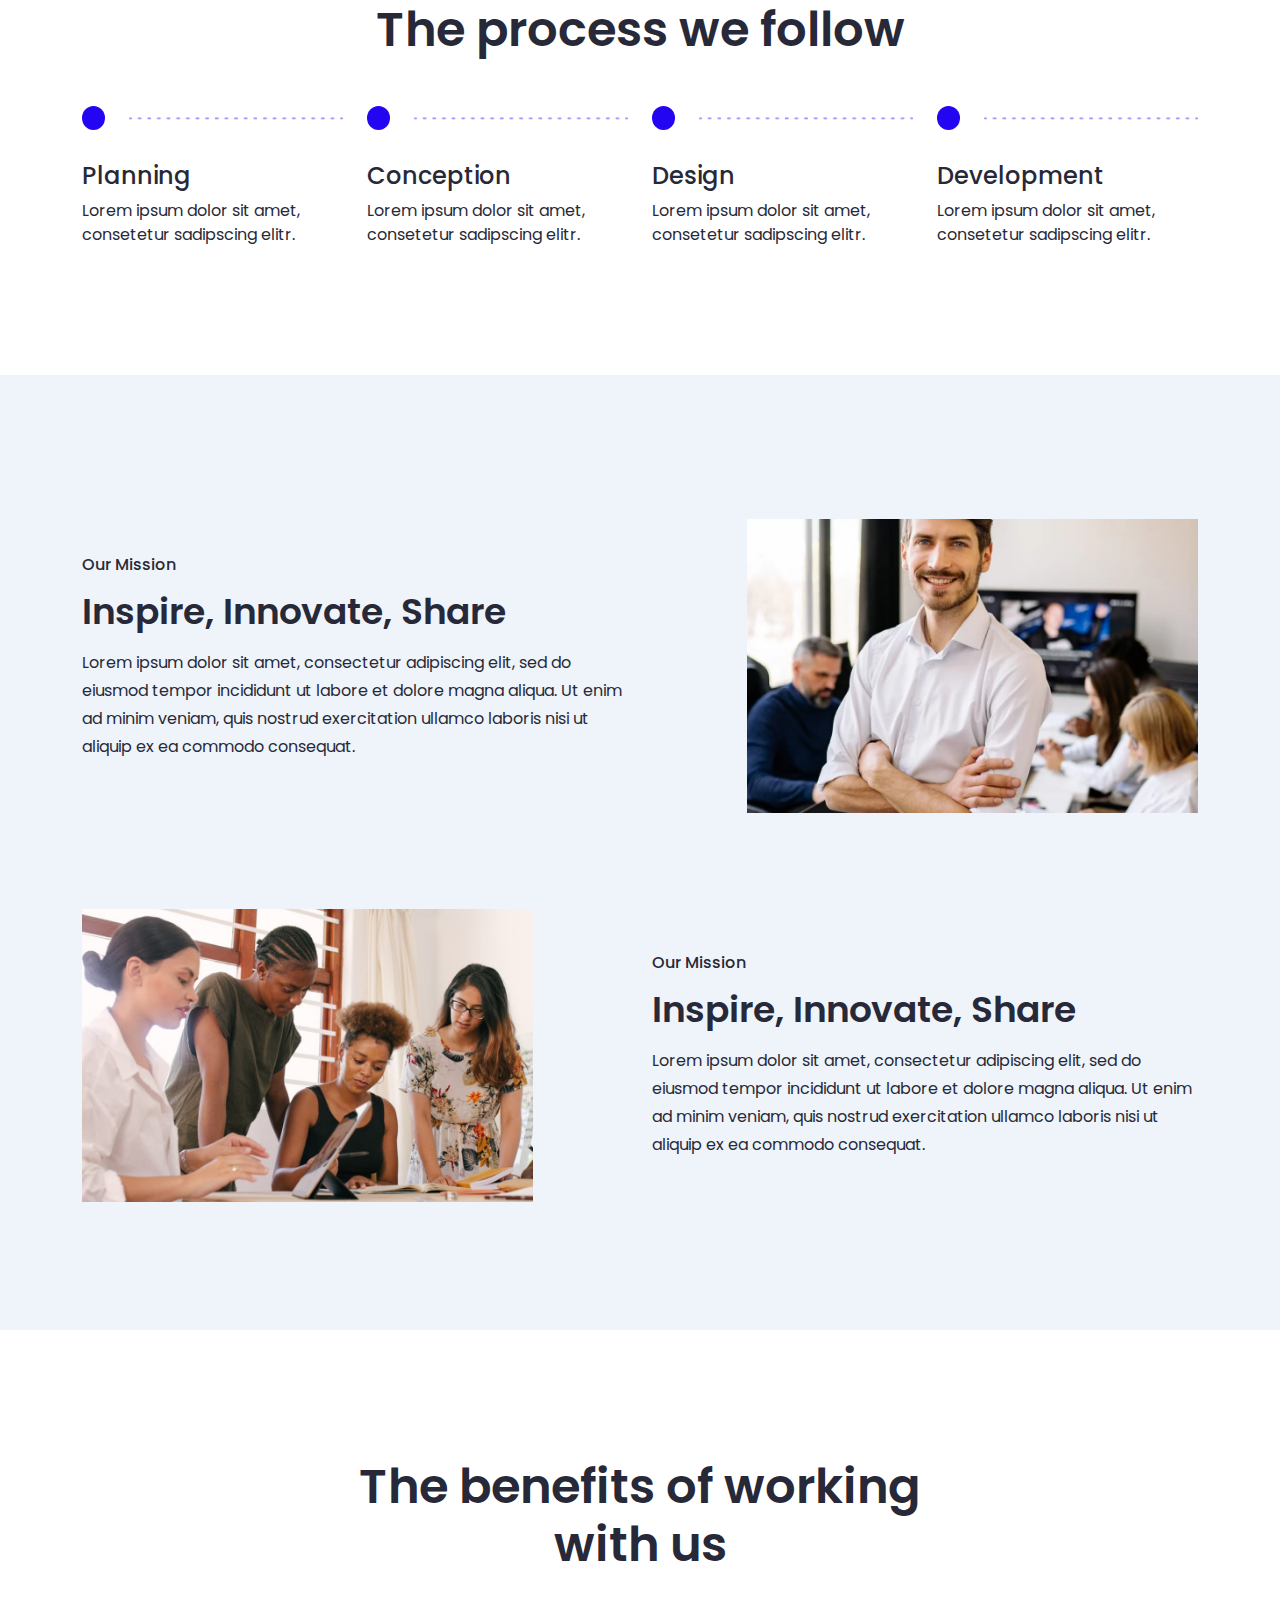
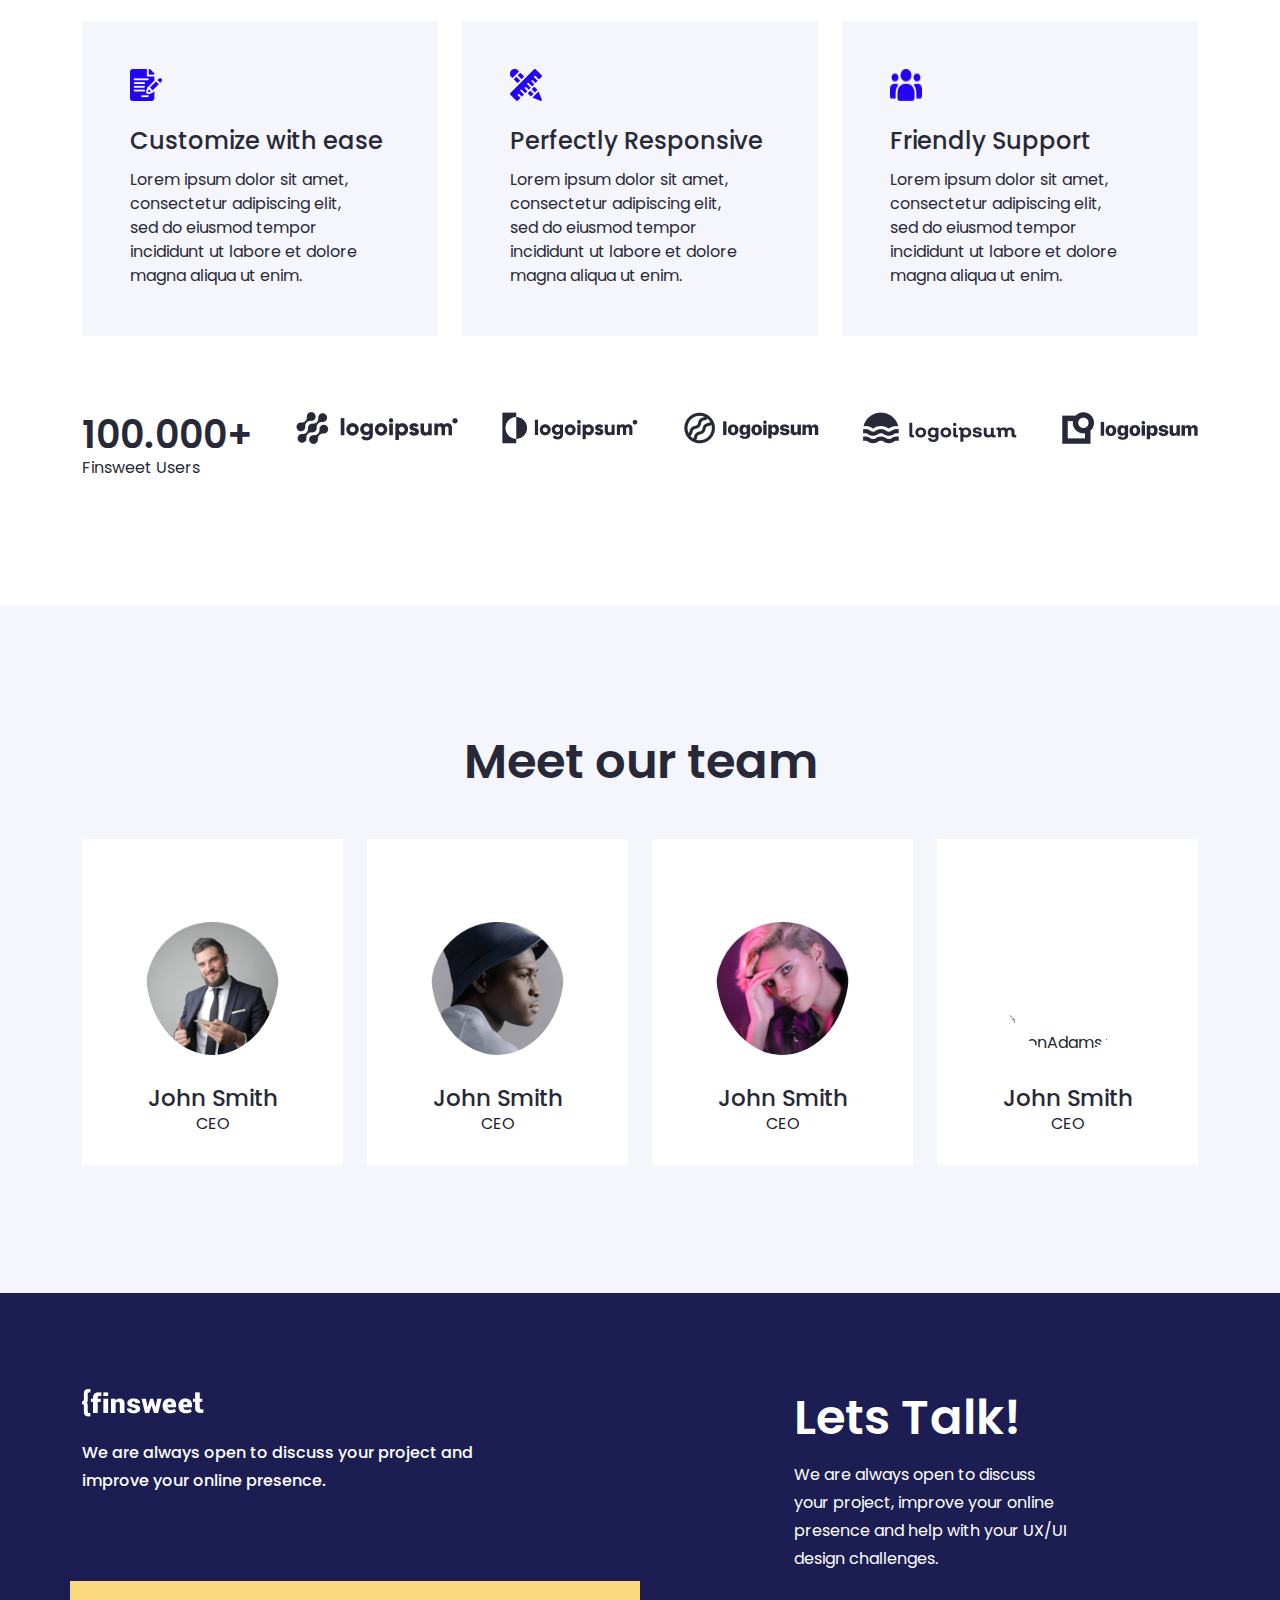
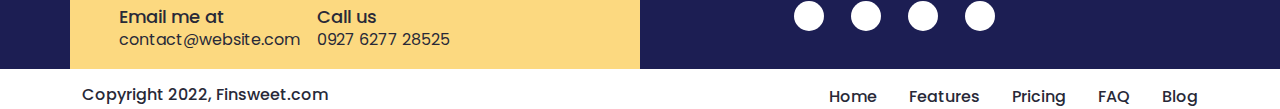
==== commit c0efcffe: "coded" ====
--- a/Aboutus.html
+++ b/Aboutus.html
@@ -43,46 +43,54 @@
         <!-- ================== Font Awesome link ================== -->
     </head>
     <body>
-        <!-- ===================== NavBar Markup ====================== -->
-        <nav class="navbar navbar-expand-lg CoustomNav">
-            <div class="container">
+        <!-- ====================== NavBar Markup ====================== -->
+        <nav class="navbar navbar-expand-lg customNav">
+            <div class="container ">
                 <picture>
-                    <img src="./images/About/NavbarLogo/Logo.png" alt="Logo.png"
+                    <img src="./images/NavbarLogo/Logo.png" alt="Logo.png"
                         title="Logo.png" />
                 </picture>
-                <!-- ========== Responsive Toogle Button ======== -->
-                <button class="navbar-toggler" type="button"
-                    data-bs-toggle="collapse"
-                    data-bs-target="#navbarNavDropdown"
-                    aria-controls="navbarNavDropdown" aria-expanded="false"
+                <!-- ====================== Toggle btn================== -->
+                <button class="navbar-toggler customToggler--button"
+                    type="button"
+                    data-bs-toggle="collapse" data-bs-target="#navbarNav"
+                    aria-controls="navbarNav" aria-expanded="false"
                     aria-label="Toggle navigation">
-                    <span class="navbar-toggler-icon"></span>
+                    <span class="navbar-toggler-icon customToggler--icon"><i
+                            class="fa-solid fa-bars customToggler--icon"></i></span>
                 </button>
-                <!-- ========== Responsive Toogle Button ======== -->
-                <div class="navbar-collapse collapse CoustomNavbarMenu"
-                    id="navbarNav">
-                    <ul class="navbar-nav CoustomNavbarIMenuUl ms-auto">
-                        <li class="CoustomNavbarIMenuUl__Item">
-                            <a href="./index.html">Home</a>
+                <!-- ====================== Toggle btn================== -->
+                <div class="collapse navbar-collapse custom-nab" id="navbarNav">
+                    <ul
+                        class="navbar-nav ms-xl-auto ms-lg-auto mt-4 mt-lg-0 mb-4 mb-lg-0">
+                        <li class="customNavItem">
+                            <a class c aria-current="page"
+                                href="index.html">Home</a>
                         </li>
-                        <li class="CoustomNavbarIMenuUl__Item">
-                            <a href="#">About us</a>
+                        <li class="customNavItem">
+                            <a class aria-current="page" href="about.html">About
+                                us</a>
                         </li>
-                        <li class="CoustomNavbarIMenuUl__Item">
-                            <a href="./features.html">Features</a>
+                        <li class="customNavItem">
+                            <a class aria-current="page"
+                                href="features.html">Features</a>
                         </li>
-                        <li class="CoustomNavbarIMenuUl__Item">
-                            <a href="./Pricing.html">Pricing</a>
+                        <li class="customNavItem">
+                            <a class aria-current="page"
+                                href="pricing.html">Pricing</a>
                         </li>
-                        <li class="CoustomNavbarIMenuUl__Item">
-                            <a href="#">FAQ</a>
+                        <li class="customNavItem">
+                            <a class aria-current="page" href="faq.html">FAQ</a>
                         </li>
-                        <li class="CoustomNavbarIMenuUl__Item">
-                            <a href="#">Blog</a>
+                        <li class="customNavItem">
+                            <a class aria-current="page"
+                                href="blog.html">Blog</a>
                         </li>
                     </ul>
-                </div>
-                <button class="CoustomNav__button">Contact us</button>
+                    <a href="contact.html" class="customNavItem__link"><button
+                            class="CoustomNav__button nav--button">Contact
+                            us</button></a>
+                </div>
             </div>
         </nav>
         <!-- ====================== NavBar Markup ====================== -->
@@ -624,39 +632,38 @@
                         <div class="col-lg-5 col-md-5 col-12">
                             <div class="FootterPartCopyTitele">
                                 <h4 class="FootterPartCopy">Copyright 2022,
-                        Finsweet.com</h4>
+                                    Finsweet.com</h4>
                             </div>
                         </div>
                         <div class="col-lg-7 col-md-7  col-12 ">
                             <ul class="FootterPartCopyRigt">
-                            <li class="FootterPartCopyRigt">
-                                <a class="FootterPartCopyRigt__item"
-                                    aria-current="page"
-                                    href="#">Home</a>
-                            </li>
-                            <li class="FootterPartCopyRigt">
-                                <a class="FootterPartCopyRigt__item"
-                                    href="#">Features</a>
-                            </li>
-
-                            <li class="FootterPartCopyRigt">
-                                <a class="FootterPartCopyRigt__item"
-                                    href="#">Pricing</a>
-                            </li>
-                            <li class="FootterPartCopyRigt">
-                                <a class="FootterPartCopyRigt__item"
-                                    href="#">FAQ</a>
-                            </li>
-                            <li class="FootterPartCopyRigt">
-                                <a class="FootterPartCopyRigt__item"
-                                    href="#">Blog</a>
-                            </li>
-
-                        </ul>
-                        </div>
-                    </div>
-
-                   
+                                <li class="FootterPartCopyRigt">
+                                    <a class="FootterPartCopyRigt__item"
+                                        aria-current="page"
+                                        href="#">Home</a>
+                                </li>
+                                <li class="FootterPartCopyRigt">
+                                    <a class="FootterPartCopyRigt__item"
+                                        href="#">Features</a>
+                                </li>
+
+                                <li class="FootterPartCopyRigt">
+                                    <a class="FootterPartCopyRigt__item"
+                                        href="#">Pricing</a>
+                                </li>
+                                <li class="FootterPartCopyRigt">
+                                    <a class="FootterPartCopyRigt__item"
+                                        href="#">FAQ</a>
+                                </li>
+                                <li class="FootterPartCopyRigt">
+                                    <a class="FootterPartCopyRigt__item"
+                                        href="#">Blog</a>
+                                </li>
+
+                            </ul>
+                        </div>
+                    </div>
+
                 </div>
             </div>
         </footer>
--- a/Css/Aboutus.css
+++ b/Css/Aboutus.css
@@ -54,15 +54,16 @@
 }
 /* ======================Common CSS====================== */
 /* ================ Navbar Css ================ */
-.CoustomNav {
+.customNav {
+  background-color: var(--primary_Background_color);
   padding: 16px 0;
-  background-color: var(--primary_Background_color);
-}
-
-.CoustomNavbarIMenuUl {
-  column-gap: 32px;
-}
-.CoustomNavbarIMenuUl__Item a {
+}
+
+.customNavItem {
+  margin-right: 32px;
+}
+
+.customNavItem a {
   color: #bbbbcb;
   transition: all linear 0.2s;
   -webkit-transition: all linear 0.2s;
@@ -70,9 +71,11 @@
   -ms-transition: all linear 0.2s;
   -o-transition: all linear 0.2s;
 }
-.CoustomNavbarIMenuUl__Item:hover a {
+
+.customNavItem a:hover {
   color: var(--white_color);
 }
+
 .CoustomNav__button {
   padding: 16px 48px;
   background-color: transparent;
@@ -91,6 +94,7 @@
   -ms-transition: all linear 0.3s;
   -o-transition: all linear 0.3s;
 }
+
 .CoustomNav__button:hover {
   background-color: var(--yellow_color);
   color: var(--black_color);
